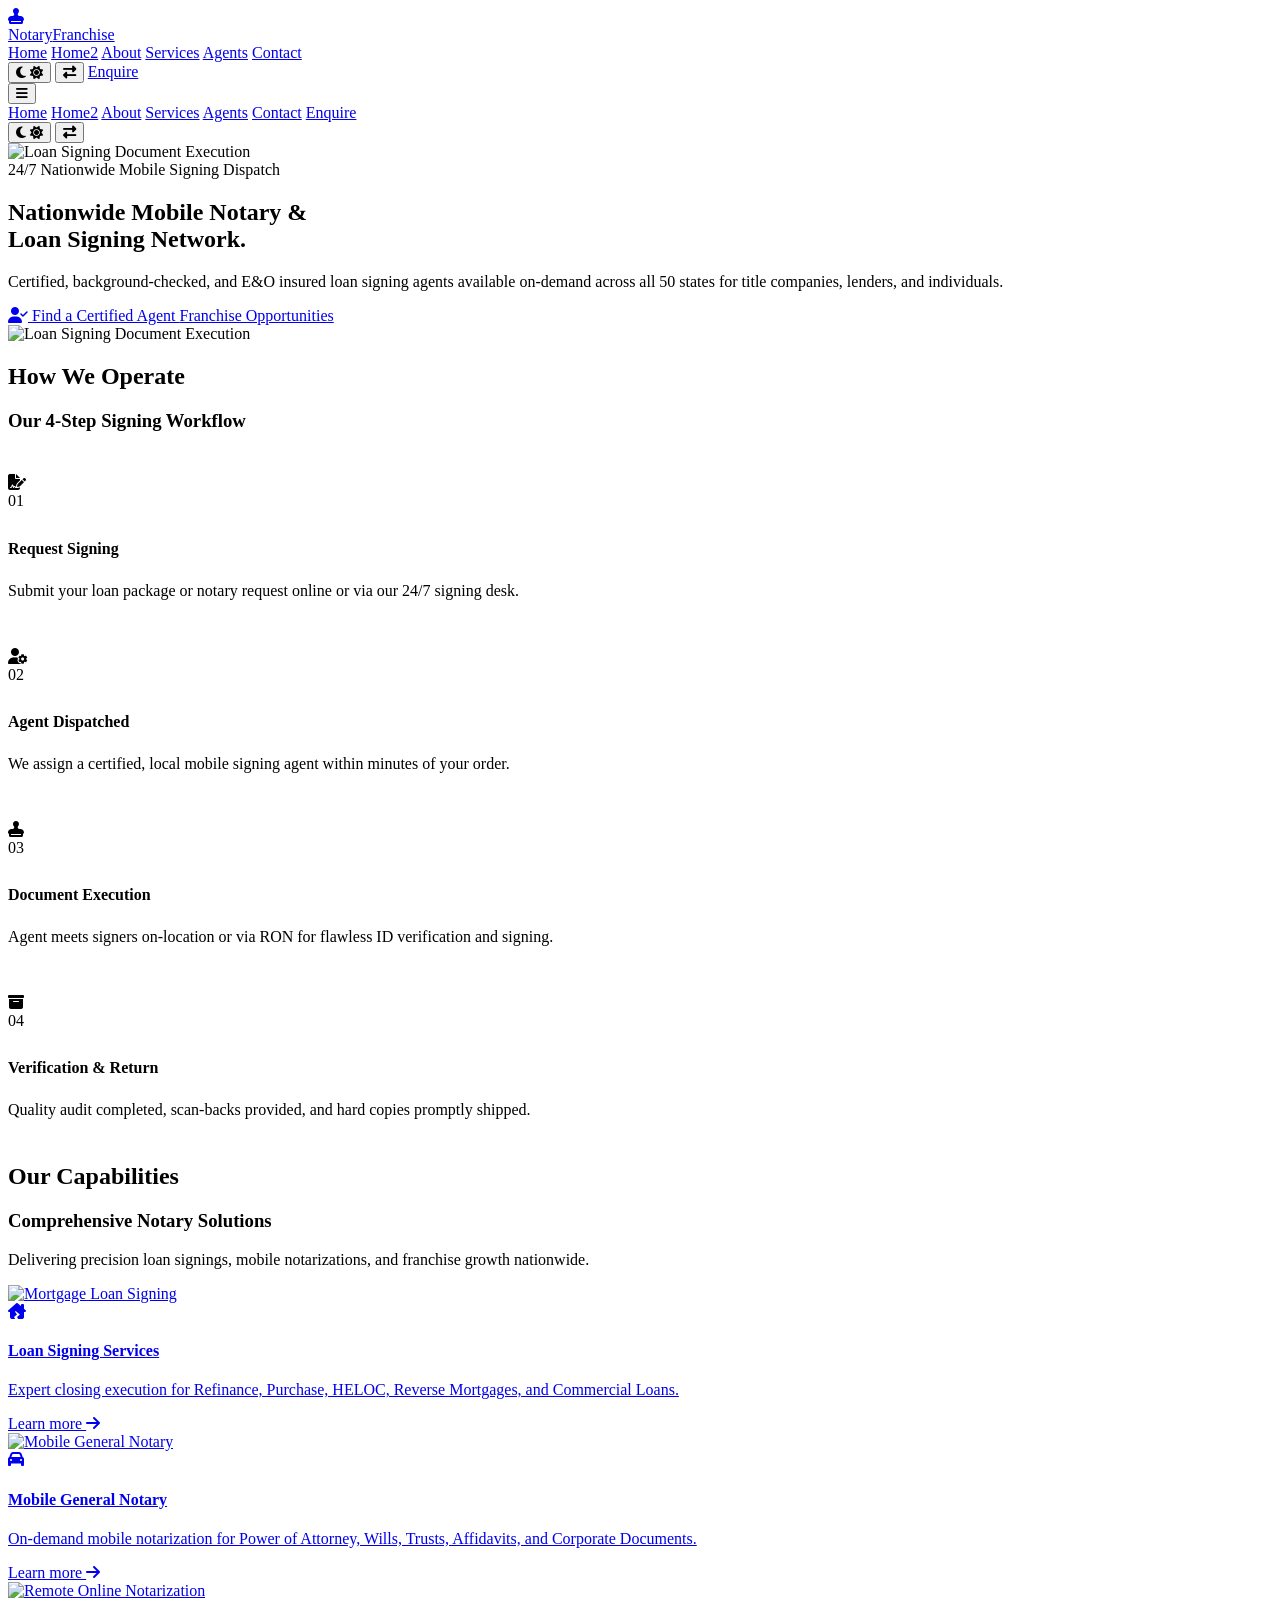
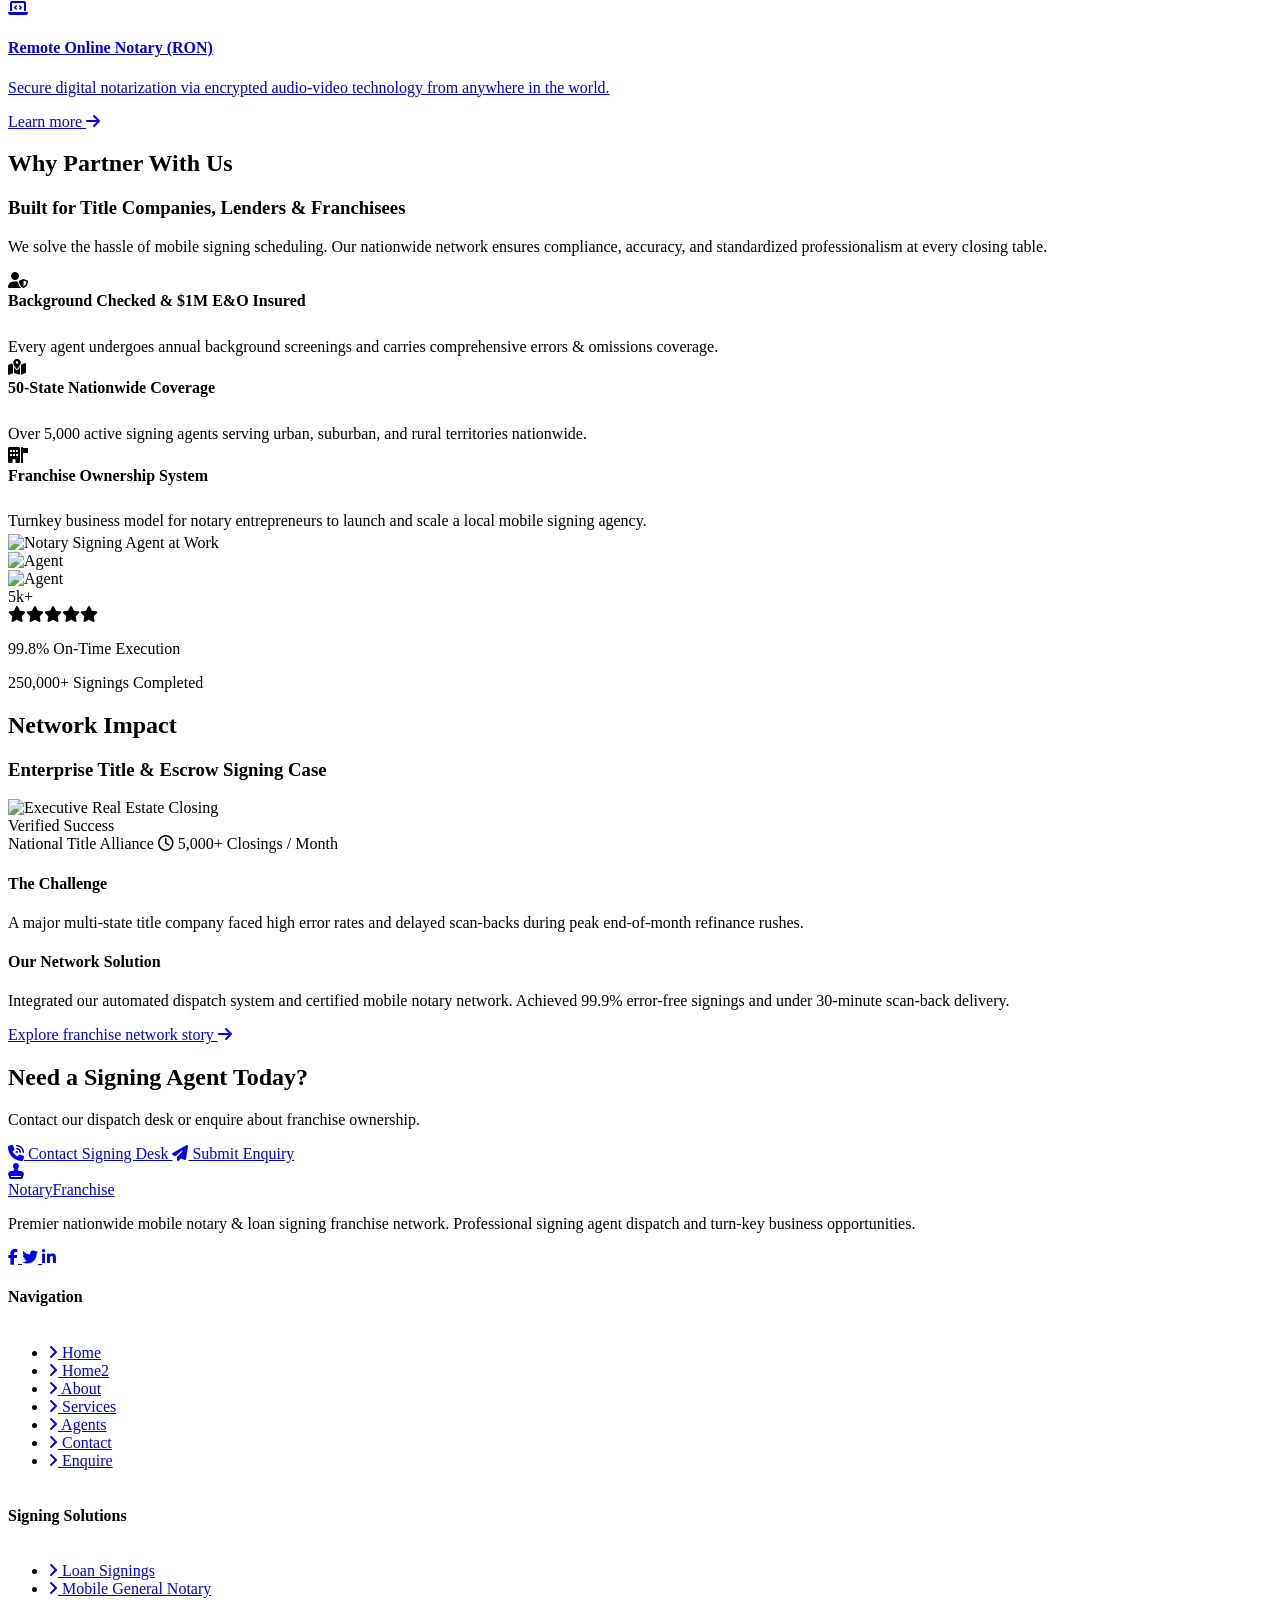
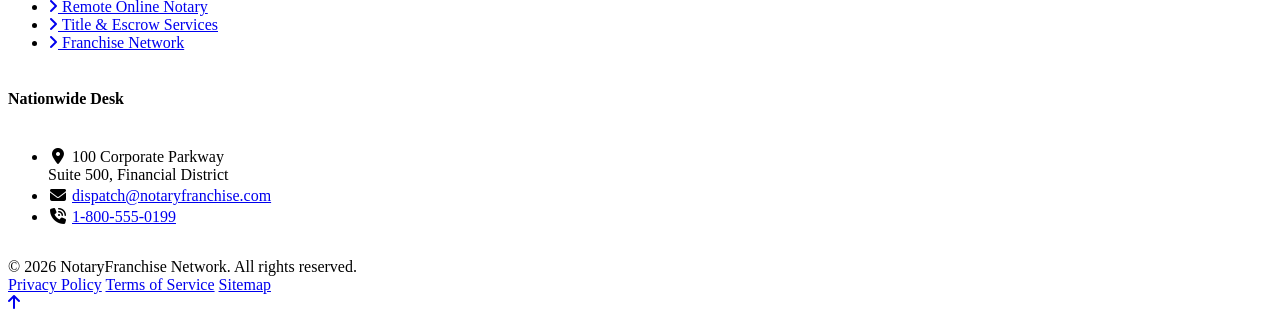
==== index.html @ 51c3470e "Initial commit: Mobile Notary & Loan Signing Franchise Network website" ====
<!DOCTYPE html>
<html lang="en">

<head>
    <meta charset="UTF-8">
    <meta name="viewport" content="width=device-width, initial-scale=1.0">
    <title>NotaryFranchise | Mobile Notary & Loan Signing Franchise Network</title>
    <meta name="description"
        content="Nationwide Mobile Notary and Loan Signing Franchise Network. 24/7 certified signing agent dispatch, loan closing coordination, and franchise opportunities.">

    <!-- Favicon -->
    <link rel="icon" type="image/svg+xml" href="assets/images/favicon.svg">

    <!-- Tailwind CSS -->
    <script src="https://cdn.tailwindcss.com"></script>
    <script>
        tailwind.config = {
            darkMode: 'class',
            theme: {
                extend: {
                    colors: {
                        primary: {
                            50: '#eff6ff',
                            100: '#dbeafe',
                            500: '#3b82f6',
                            600: '#1d4ed8',
                            700: '#1e3a8a',
                            800: '#1e40af',
                            900: '#0f172a',
                        },
                        secondary: {
                            900: '#0f172a',
                            800: '#1e293b',
                            700: '#334155',
                        }
                    },
                    fontFamily: {
                        sans: ['Inter', 'sans-serif'],
                        heading: ['Outfit', 'sans-serif'],
                    }
                }
            }
        }
    </script>

    <!-- Google Fonts -->
    <link rel="preconnect" href="https://fonts.googleapis.com">
    <link rel="preconnect" href="https://fonts.gstatic.com" crossorigin>
    <link
        href="https://fonts.googleapis.com/css2?family=Inter:wght@300;400;500;600&family=Outfit:wght@400;500;600;700;800&display=swap"
        rel="stylesheet">

    <!-- AOS Animation -->
    <link href="https://unpkg.com/aos@2.3.1/dist/aos.css" rel="stylesheet">

    <!-- FontAwesome -->
    <link rel="stylesheet" href="https://cdnjs.cloudflare.com/ajax/libs/font-awesome/6.4.0/css/all.min.css">

    <!-- Custom CSS -->
    <link rel="stylesheet" href="assets/css/style.css">
    <link rel="stylesheet" href="assets/css/dark-mode.css">
</head>

<body class="font-sans text-gray-800 bg-white dark:bg-secondary-900 dark:text-gray-200 transition-colors duration-300">

    <!-- Header -->
    <header
        class="fixed top-0 left-0 w-full z-50 transition-all duration-300 bg-white/90 dark:bg-secondary-900/90 backdrop-blur-md shadow-sm border-b border-gray-100 dark:border-gray-800"
        id="mainHeader">
        <div class="max-w-7xl mx-auto px-4 sm:px-6 lg:px-8">
            <div class="flex justify-between items-center h-20">
                <!-- Logo -->
                <a href="index.html" class="flex items-center gap-3 group">
                    <div
                        class="w-10 h-10 rounded-lg bg-primary-600 flex items-center justify-center text-white font-bold text-xl transition-transform group-hover:scale-105">
                        <i class="fa-solid fa-stamp"></i>
                    </div>
                    <span
                        class="font-heading font-bold text-2xl tracking-tight text-secondary-900 dark:text-white">Notary<span
                            class="text-primary-600">Franchise</span></span>
                </a>

                <!-- Desktop Nav (1024px & 1440px) -->
                <nav class="hidden lg:flex items-center gap-1.5 xl:gap-6 2xl:gap-8">
                    <a href="index.html"
                        class="bg-primary-50 dark:bg-primary-900/20 text-primary-600 px-2.5 py-2 xl:px-4 rounded-lg font-medium text-sm xl:text-base transition-colors">Home</a>
                    <a href="pages/home-2.html"
                        class="px-2.5 py-2 xl:px-4 text-gray-600 dark:text-gray-300 font-medium text-sm xl:text-base transition-colors hover:bg-gray-50 dark:hover:bg-gray-800 rounded-lg hover:text-primary-600 dark:hover:text-primary-400">Home2</a>
                    <a href="pages/about.html"
                        class="px-2.5 py-2 xl:px-4 text-gray-600 dark:text-gray-300 font-medium text-sm xl:text-base transition-colors hover:bg-gray-50 dark:hover:bg-gray-800 rounded-lg hover:text-primary-600 dark:hover:text-primary-400">About</a>
                    <a href="pages/services.html"
                        class="px-2.5 py-2 xl:px-4 text-gray-600 dark:text-gray-300 font-medium text-sm xl:text-base transition-colors hover:bg-gray-50 dark:hover:bg-gray-800 rounded-lg hover:text-primary-600 dark:hover:text-primary-400">Services</a>
                    <a href="pages/agents.html"
                        class="px-2.5 py-2 xl:px-4 text-gray-600 dark:text-gray-300 font-medium text-sm xl:text-base transition-colors hover:bg-gray-50 dark:hover:bg-gray-800 rounded-lg hover:text-primary-600 dark:hover:text-primary-400">Agents</a>
                    <a href="pages/contact.html"
                        class="px-2.5 py-2 xl:px-4 text-gray-600 dark:text-gray-300 font-medium text-sm xl:text-base transition-colors hover:bg-gray-50 dark:hover:bg-gray-800 rounded-lg hover:text-primary-600 dark:hover:text-primary-400">Contact</a>
                </nav>

                <!-- Right Actions (Desktop 1024px & 1440px) -->
                <div class="hidden lg:flex items-center gap-2 xl:gap-4">
                    <button id="themeToggle"
                        class="w-9 h-9 xl:w-10 xl:h-10 flex flex-shrink-0 items-center justify-center border-2 border-secondary-900 dark:border-white rounded-full text-gray-500 hover:bg-gray-100 dark:hover:bg-gray-800 transition-colors"
                        aria-label="Toggle Theme">
                        <i class="fa-solid fa-moon dark:hidden text-sm xl:text-base"></i>
                        <i class="fa-solid fa-sun hidden dark:block text-yellow-400 text-sm xl:text-base"></i>
                    </button>
                    <button id="rtlToggle"
                        class="w-9 h-9 xl:w-10 xl:h-10 flex flex-shrink-0 items-center justify-center border-2 border-secondary-900 dark:border-white rounded-full text-gray-500 hover:bg-gray-100 dark:hover:bg-gray-800 transition-colors"
                        aria-label="Toggle RTL/LTR" title="Switch to RTL">
                        <i class="fa-solid fa-right-left text-sm xl:text-base"></i>
                    </button>
                    <!-- Enquire button AFTER RTL button for 1024px and 1440px -->
                    <a href="pages/enquire.html"
                        class="bg-primary-600 hover:bg-primary-700 text-white px-4 py-2 xl:px-6 xl:py-2.5 rounded-full font-medium text-sm xl:text-base transition-all shadow-lg shadow-primary-600/30">Enquire</a>
                </div>

                <!-- Mobile Menu Button (<1024px) -->
                <button id="mobileMenuBtn" class="lg:hidden p-2 text-gray-600 dark:text-gray-300">
                    <i class="fa-solid fa-bars text-2xl"></i>
                </button>
            </div>
        </div>

        <!-- Mobile Nav Menu (<1024px: 368px, 768px) -->
        <div id="mobileMenu"
            class="hidden lg:hidden bg-white dark:bg-secondary-900 border-t border-gray-100 dark:border-gray-800 absolute w-full">
            <div class="px-4 pt-2 pb-6 space-y-1 shadow-xl">
                <a href="index.html"
                    class="block px-3 py-3 text-primary-600 font-medium bg-primary-50 dark:bg-primary-900/20 rounded-lg">Home</a>
                <a href="pages/home-2.html"
                    class="block px-3 py-3 text-gray-600 dark:text-gray-300 font-medium rounded-lg hover:bg-gray-50 dark:hover:bg-gray-800">Home2</a>
                <a href="pages/about.html"
                    class="block px-3 py-3 text-gray-600 dark:text-gray-300 font-medium rounded-lg hover:bg-gray-50 dark:hover:bg-gray-800">About</a>
                <a href="pages/services.html"
                    class="block px-3 py-3 text-gray-600 dark:text-gray-300 font-medium rounded-lg hover:bg-gray-50 dark:hover:bg-gray-800">Services</a>
                <a href="pages/agents.html"
                    class="block px-3 py-3 text-gray-600 dark:text-gray-300 font-medium rounded-lg hover:bg-gray-50 dark:hover:bg-gray-800">Agents</a>
                <a href="pages/contact.html"
                    class="block px-3 py-3 text-gray-600 dark:text-gray-300 font-medium rounded-lg hover:bg-gray-50 dark:hover:bg-gray-800">Contact</a>
                <!-- Enquire button inside mobile menu AFTER contact menu for 368px & 768px -->
                <a href="pages/enquire.html"
                    class="block px-3 py-3 text-white bg-primary-600 hover:bg-primary-700 font-medium rounded-lg transition-colors">Enquire</a>

                <!-- Mobile Utility Row: Theme + RTL -->
                <div class="border-t border-gray-100 dark:border-gray-800 mt-2 pt-3">
                    <div class="flex items-center gap-3 px-3 pb-2">
                        <button id="themeToggleMobile"
                            class="flex items-center justify-center gap-2 px-3 py-2.5 rounded-lg text-gray-600 dark:text-gray-300 font-medium hover:bg-gray-100 dark:hover:bg-gray-700 transition-colors flex-1"
                            aria-label="Toggle Theme">
                            <i class="fa-solid fa-moon dark:hidden"></i>
                            <i class="fa-solid fa-sun hidden dark:block text-yellow-400"></i>
                        </button>
                        <button id="rtlToggleMobile"
                            class="flex items-center justify-center gap-2 px-3 py-2.5 rounded-lg text-gray-600 dark:text-gray-300 font-medium hover:bg-gray-100 dark:hover:bg-gray-700 transition-colors flex-1"
                            aria-label="Toggle RTL/LTR">
                            <i class="fa-solid fa-right-left"></i>
                        </button>
                    </div>
                </div>
            </div>
        </div>
    </header>

    <main>
        <!-- Section 1: Hero Section -->
        <section class="relative pt-32 pb-20 lg:pt-48 lg:pb-32 overflow-hidden flex items-center min-h-[90vh]">
            <div class="absolute inset-0 z-0">
                <img src="https://images.unsplash.com/photo-1450133064473-71024230f91b?auto=format&fit=crop&q=80&w=2000"
                    alt="Loan Signing Document Execution" class="w-full h-full object-cover">
                <div
                    class="absolute inset-0 bg-gradient-to-r from-secondary-900/95 via-secondary-900/85 to-secondary-900/40">
                </div>
            </div>

            <div
                class="max-w-7xl mx-auto px-4 sm:px-6 lg:px-8 relative z-10 w-full flex flex-col items-center text-center">
                <div class="max-w-3xl flex flex-col items-center" data-aos="fade-up" data-aos-duration="1000">
                    <div
                        class="inline-flex items-center gap-2 px-4 py-2 rounded-full bg-white/90 dark:bg-primary-900/80 text-primary-800 dark:text-primary-300 border border-primary-300 dark:border-primary-700 mb-6 backdrop-blur-md mx-auto shadow-md font-bold text-xs uppercase tracking-wide">
                        <span class="relative flex h-3 w-3">
                            <span
                                class="animate-ping absolute inline-flex h-full w-full rounded-full bg-primary-400 opacity-75"></span>
                            <span class="relative inline-flex rounded-full h-3 w-3 bg-primary-500"></span>
                        </span>
                        <span class="font-bold text-xs tracking-wide uppercase text-primary-800 dark:text-primary-300">24/7 Nationwide Mobile Signing Dispatch</span>
                    </div>

                    <h1 class="text-5xl lg:text-7xl font-heading font-bold text-white mb-6 leading-tight">
                        Nationwide Mobile Notary & <br><span class="text-primary-500">Loan Signing Network.</span>
                    </h1>

                    <p class="text-xl text-gray-300 mb-10 max-w-xl mx-auto">
                        Certified, background-checked, and E&O insured loan signing agents available on-demand across
                        all 50 states for title companies, lenders, and individuals.
                    </p>

                    <div class="flex flex-col sm:flex-row gap-4 justify-center w-full">
                        <a href="pages/agents.html"
                            class="w-full sm:w-64 h-14 bg-primary-600 hover:bg-primary-700 text-white rounded-xl font-bold text-base transition-all shadow-lg shadow-primary-600/30 flex items-center justify-center gap-3">
                            <i class="fa-solid fa-user-check"></i> Find a Certified Agent
                        </a>
                        <a href="pages/enquire.html"
                            class="w-full sm:w-64 h-14 bg-white/10 hover:bg-white/20 text-white backdrop-blur-md border border-white/20 rounded-xl font-semibold text-base transition-all flex items-center justify-center">
                            Franchise Opportunities
                        </a>
                    </div>

                    <!-- Separate Image Element for 368px / Mobile (kept after buttons) -->
                    <div class="mt-8 w-full block md:hidden rounded-2xl overflow-hidden shadow-2xl border border-primary-500/30">
                        <img src="https://images.unsplash.com/photo-1450133064473-71024230f91b?auto=format&fit=crop&q=80&w=800" alt="Loan Signing Document Execution" class="w-full h-52 object-cover">
                    </div>
                </div>
            </div>
        </section>

        <!-- Section 2: Rapid Dispatch & Signing Process -->
        <section class="py-24 bg-gray-50 dark:bg-secondary-800">
            <div class="max-w-7xl mx-auto px-4 sm:px-6 lg:px-8">
                <div class="text-center max-w-3xl mx-auto mb-16" data-aos="fade-up">
                    <h2 class="text-primary-600 font-semibold tracking-wide uppercase mb-2">How We Operate</h2>
                    <h3 class="text-3xl md:text-4xl font-heading font-bold text-secondary-900 dark:text-white">Our
                        4-Step Signing Workflow</h3>
                </div>

                <div class="grid grid-cols-1 md:grid-cols-2 lg:grid-cols-4 gap-8 relative">
                    <!-- Step 1 -->
                    <div class="relative z-10 bg-white dark:bg-secondary-900 rounded-2xl p-6 shadow-xl border border-gray-100 dark:border-gray-800 text-center group hover:-translate-y-2 transition-transform duration-300"
                        data-aos="fade-up" data-aos-delay="100">
                        <div
                            class="w-16 h-16 mx-auto bg-primary-50 dark:bg-primary-900/30 text-primary-600 rounded-2xl flex items-center justify-center text-2xl mb-4 group-hover:bg-primary-600 group-hover:text-white transition-colors">
                            <i class="fa-solid fa-file-signature"></i>
                        </div>
                        <div class="text-4xl font-heading font-bold text-gray-400 dark:text-gray-500 mb-2">01</div>
                        <h4 class="text-xl font-bold text-secondary-900 dark:text-white mb-2">Request Signing</h4>
                        <p class="text-gray-600 dark:text-gray-400 text-sm">Submit your loan package or notary request
                            online or via our 24/7 signing desk.</p>
                    </div>

                    <!-- Step 2 -->
                    <div class="relative z-10 bg-white dark:bg-secondary-900 rounded-2xl p-6 shadow-xl border border-gray-100 dark:border-gray-800 text-center group hover:-translate-y-2 transition-transform duration-300"
                        data-aos="fade-up" data-aos-delay="200">
                        <div
                            class="w-16 h-16 mx-auto bg-primary-50 dark:bg-primary-900/30 text-primary-600 rounded-2xl flex items-center justify-center text-2xl mb-4 group-hover:bg-primary-600 group-hover:text-white transition-colors">
                            <i class="fa-solid fa-user-gear"></i>
                        </div>
                        <div class="text-4xl font-heading font-bold text-gray-400 dark:text-gray-500 mb-2">02</div>
                        <h4 class="text-xl font-bold text-secondary-900 dark:text-white mb-2">Agent Dispatched</h4>
                        <p class="text-gray-600 dark:text-gray-400 text-sm">We assign a certified, local mobile signing
                            agent within minutes of your order.</p>
                    </div>

                    <!-- Step 3 -->
                    <div class="relative z-10 bg-white dark:bg-secondary-900 rounded-2xl p-6 shadow-xl border border-gray-100 dark:border-gray-800 text-center group hover:-translate-y-2 transition-transform duration-300"
                        data-aos="fade-up" data-aos-delay="300">
                        <div
                            class="w-16 h-16 mx-auto bg-primary-50 dark:bg-primary-900/30 text-primary-600 rounded-2xl flex items-center justify-center text-2xl mb-4 group-hover:bg-primary-600 group-hover:text-white transition-colors">
                            <i class="fa-solid fa-stamp"></i>
                        </div>
                        <div class="text-4xl font-heading font-bold text-gray-400 dark:text-gray-500 mb-2">03</div>
                        <h4 class="text-xl font-bold text-secondary-900 dark:text-white mb-2">Document Execution</h4>
                        <p class="text-gray-600 dark:text-gray-400 text-sm">Agent meets signers on-location or via RON
                            for flawless ID verification and signing.</p>
                    </div>

                    <!-- Step 4 -->
                    <div class="relative z-10 bg-white dark:bg-secondary-900 rounded-2xl p-6 shadow-xl border border-gray-100 dark:border-gray-800 text-center group hover:-translate-y-2 transition-transform duration-300"
                        data-aos="fade-up" data-aos-delay="400">
                        <div
                            class="w-16 h-16 mx-auto bg-primary-50 dark:bg-primary-900/30 text-primary-600 rounded-2xl flex items-center justify-center text-2xl mb-4 group-hover:bg-primary-600 group-hover:text-white transition-colors">
                            <i class="fa-solid fa-box-archive"></i>
                        </div>
                        <div class="text-4xl font-heading font-bold text-gray-400 dark:text-gray-500 mb-2">04</div>
                        <h4 class="text-xl font-bold text-secondary-900 dark:text-white mb-2">Verification & Return</h4>
                        <p class="text-gray-600 dark:text-gray-400 text-sm">Quality audit completed, scan-backs
                            provided, and hard copies promptly shipped.</p>
                    </div>
                </div>
            </div>
        </section>

        <!-- Section 3: Core Services Grid -->
        <section class="py-24 bg-white dark:bg-secondary-900">
            <div class="max-w-7xl mx-auto px-4 sm:px-6 lg:px-8">
                <div class="text-center max-w-3xl mx-auto mb-16" data-aos="fade-up">
                    <h2 class="text-primary-600 font-semibold tracking-wide uppercase mb-2">Our Capabilities</h2>
                    <h3 class="text-3xl md:text-5xl font-heading font-bold text-secondary-900 dark:text-white mb-6">
                        Comprehensive Notary Solutions</h3>
                    <p class="text-gray-600 dark:text-gray-400 text-lg">Delivering precision loan signings, mobile
                        notarizations, and franchise growth nationwide.</p>
                </div>

                <div class="grid grid-cols-1 md:grid-cols-2 lg:grid-cols-3 gap-8">
                    <!-- Service 1 -->
                    <a href="pages/services.html"
                        class="group block bg-gray-50 dark:bg-secondary-800 rounded-2xl overflow-hidden shadow-sm hover:shadow-xl transition-all duration-300 border border-gray-100 dark:border-gray-800"
                        data-aos="fade-up" data-aos-delay="100">
                        <div class="h-48 overflow-hidden relative">
                            <img src="https://images.unsplash.com/photo-1560518883-ce09059eeffa?auto=format&fit=crop&q=80&w=1000"
                                alt="Mortgage Loan Signing"
                                class="w-full h-full object-cover group-hover:scale-110 transition-transform duration-700">
                            <div
                                class="absolute inset-0 bg-secondary-900/40 group-hover:bg-secondary-900/20 transition-colors">
                            </div>
                            <div
                                class="absolute bottom-4 left-4 w-12 h-12 bg-white dark:bg-secondary-900 rounded-xl flex items-center justify-center text-primary-600 shadow-lg">
                                <i class="fa-solid fa-house-chimney-crack text-xl"></i>
                            </div>
                        </div>
                        <div class="p-6">
                            <h4
                                class="text-xl font-bold font-heading text-secondary-900 dark:text-white mb-2 group-hover:text-primary-600 transition-colors">
                                Loan Signing Services</h4>
                            <p class="text-gray-600 dark:text-gray-400 text-sm mb-4 line-clamp-2">Expert closing
                                execution for Refinance, Purchase, HELOC, Reverse Mortgages, and Commercial Loans.</p>
                            <span
                                class="text-primary-600 font-medium text-sm flex items-center gap-1 group-hover:gap-2 transition-all">Learn
                                more <i class="fa-solid fa-arrow-right"></i></span>
                        </div>
                    </a>

                    <!-- Service 2 -->
                    <a href="pages/services.html"
                        class="group block bg-gray-50 dark:bg-secondary-800 rounded-2xl overflow-hidden shadow-sm hover:shadow-xl transition-all duration-300 border border-gray-100 dark:border-gray-800"
                        data-aos="fade-up" data-aos-delay="200">
                        <div class="h-48 overflow-hidden relative">
                            <img src="https://images.unsplash.com/photo-1554224155-8d04cb21cd6c?auto=format&fit=crop&q=80&w=1000"
                                alt="Mobile General Notary"
                                class="w-full h-full object-cover group-hover:scale-110 transition-transform duration-700">
                            <div
                                class="absolute inset-0 bg-secondary-900/40 group-hover:bg-secondary-900/20 transition-colors">
                            </div>
                            <div
                                class="absolute bottom-4 left-4 w-12 h-12 bg-white dark:bg-secondary-900 rounded-xl flex items-center justify-center text-primary-600 shadow-lg">
                                <i class="fa-solid fa-car text-xl"></i>
                            </div>
                        </div>
                        <div class="p-6">
                            <h4
                                class="text-xl font-bold font-heading text-secondary-900 dark:text-white mb-2 group-hover:text-primary-600 transition-colors">
                                Mobile General Notary</h4>
                            <p class="text-gray-600 dark:text-gray-400 text-sm mb-4 line-clamp-2">On-demand mobile
                                notarization for Power of Attorney, Wills, Trusts, Affidavits, and Corporate Documents.
                            </p>
                            <span
                                class="text-primary-600 font-medium text-sm flex items-center gap-1 group-hover:gap-2 transition-all">Learn
                                more <i class="fa-solid fa-arrow-right"></i></span>
                        </div>
                    </a>

                    <!-- Service 3 -->
                    <a href="pages/services.html"
                        class="group block bg-gray-50 dark:bg-secondary-800 rounded-2xl overflow-hidden shadow-sm hover:shadow-xl transition-all duration-300 border border-gray-100 dark:border-gray-800"
                        data-aos="fade-up" data-aos-delay="300">
                        <div class="h-48 overflow-hidden relative">
                            <img src="https://images.unsplash.com/photo-1454165804606-c3d57bc86b40?auto=format&fit=crop&q=80&w=1000"
                                alt="Remote Online Notarization"
                                class="w-full h-full object-cover group-hover:scale-110 transition-transform duration-700">
                            <div
                                class="absolute inset-0 bg-secondary-900/40 group-hover:bg-secondary-900/20 transition-colors">
                            </div>
                            <div
                                class="absolute bottom-4 left-4 w-12 h-12 bg-white dark:bg-secondary-900 rounded-xl flex items-center justify-center text-primary-600 shadow-lg">
                                <i class="fa-solid fa-laptop-code text-xl"></i>
                            </div>
                        </div>
                        <div class="p-6">
                            <h4
                                class="text-xl font-bold font-heading text-secondary-900 dark:text-white mb-2 group-hover:text-primary-600 transition-colors">
                                Remote Online Notary (RON)</h4>
                            <p class="text-gray-600 dark:text-gray-400 text-sm mb-4 line-clamp-2">Secure digital
                                notarization via encrypted audio-video technology from anywhere in the world.</p>
                            <span
                                class="text-primary-600 font-medium text-sm flex items-center gap-1 group-hover:gap-2 transition-all">Learn
                                more <i class="fa-solid fa-arrow-right"></i></span>
                        </div>
                    </a>
                </div>
            </div>
        </section>

        <!-- Section 4: Why Choose Us -->
        <section class="py-24 bg-gray-50 dark:bg-secondary-800 overflow-hidden">
            <div class="max-w-7xl mx-auto px-4 sm:px-6 lg:px-8">
                <div class="flex flex-col lg:flex-row items-center gap-16">
                    <div class="lg:w-1/2" data-aos="fade-right">
                        <h2 class="text-primary-600 font-semibold tracking-wide uppercase mb-2">Why Partner With Us</h2>
                        <h3 class="text-3xl md:text-5xl font-heading font-bold text-secondary-900 dark:text-white mb-6">
                            Built for Title Companies, Lenders & Franchisees</h3>
                        <p class="text-gray-600 dark:text-gray-400 text-lg mb-8">
                            We solve the hassle of mobile signing scheduling. Our nationwide network ensures compliance,
                            accuracy, and standardized professionalism at every closing table.
                        </p>

                        <div class="space-y-6">
                            <div class="flex gap-4">
                                <div
                                    class="w-12 h-12 rounded-xl bg-white dark:bg-secondary-900 text-primary-600 flex items-center justify-center shrink-0 shadow-sm border border-gray-100 dark:border-gray-700">
                                    <i class="fa-solid fa-user-shield text-xl"></i>
                                </div>
                                <div>
                                    <h4 class="font-bold text-secondary-900 dark:text-white mb-1">Background Checked &
                                        $1M E&O Insured</h4>
                                    <p class="text-gray-600 dark:text-gray-400 text-sm">Every agent undergoes annual
                                        background screenings and carries comprehensive errors & omissions coverage.</p>
                                </div>
                            </div>
                            <div class="flex gap-4">
                                <div
                                    class="w-12 h-12 rounded-xl bg-white dark:bg-secondary-900 text-primary-600 flex items-center justify-center shrink-0 shadow-sm border border-gray-100 dark:border-gray-700">
                                    <i class="fa-solid fa-map-location-dot text-xl"></i>
                                </div>
                                <div>
                                    <h4 class="font-bold text-secondary-900 dark:text-white mb-1">50-State Nationwide
                                        Coverage</h4>
                                    <p class="text-gray-600 dark:text-gray-400 text-sm">Over 5,000 active signing agents
                                        serving urban, suburban, and rural territories nationwide.</p>
                                </div>
                            </div>
                            <div class="flex gap-4">
                                <div
                                    class="w-12 h-12 rounded-xl bg-white dark:bg-secondary-900 text-primary-600 flex items-center justify-center shrink-0 shadow-sm border border-gray-100 dark:border-gray-700">
                                    <i class="fa-solid fa-building-flag text-xl"></i>
                                </div>
                                <div>
                                    <h4 class="font-bold text-secondary-900 dark:text-white mb-1">Franchise Ownership
                                        System</h4>
                                    <p class="text-gray-600 dark:text-gray-400 text-sm">Turnkey business model for
                                        notary entrepreneurs to launch and scale a local mobile signing agency.</p>
                                </div>
                            </div>
                        </div>
                    </div>

                    <div class="lg:w-1/2 w-full" data-aos="fade-left">
                        <div class="relative rounded-3xl overflow-hidden shadow-2xl">
                            <img src="https://images.unsplash.com/photo-1521791136064-7986c2920216?auto=format&fit=crop&q=80&w=1000"
                                alt="Notary Signing Agent at Work" class="w-full h-[600px] object-cover">

                            <!-- Trust Badge -->
                            <div
                                class="absolute bottom-8 left-8 bg-white/90 dark:bg-secondary-900/90 backdrop-blur-md p-6 rounded-2xl shadow-xl max-w-xs border border-white/20 dark:border-gray-700">
                                <div class="flex items-center gap-4 mb-3">
                                    <div class="flex -space-x-2">
                                        <div
                                            class="w-10 h-10 rounded-full bg-gray-300 border-2 border-white dark:border-secondary-900 overflow-hidden">
                                            <img src="https://images.unsplash.com/photo-1534528741775-53994a69daeb?auto=format&fit=crop&q=80&w=100"
                                                alt="Agent"></div>
                                        <div
                                            class="w-10 h-10 rounded-full bg-gray-300 border-2 border-white dark:border-secondary-900 overflow-hidden">
                                            <img src="https://images.unsplash.com/photo-1506794778202-cad84cf45f1d?auto=format&fit=crop&q=80&w=100"
                                                alt="Agent"></div>
                                        <div
                                            class="w-10 h-10 rounded-full bg-primary-100 border-2 border-white dark:border-secondary-900 flex items-center justify-center text-xs font-bold text-primary-600">
                                            5k+</div>
                                    </div>
                                    <div class="flex text-yellow-400 text-sm">
                                        <i class="fa-solid fa-star"></i><i class="fa-solid fa-star"></i><i
                                            class="fa-solid fa-star"></i><i class="fa-solid fa-star"></i><i
                                            class="fa-solid fa-star"></i>
                                    </div>
                                </div>
                                <p class="text-sm font-bold text-secondary-900 dark:text-white">99.8% On-Time Execution
                                </p>
                                <p class="text-xs text-gray-500">250,000+ Signings Completed</p>
                            </div>
                        </div>
                    </div>
                </div>
            </div>
        </section>

        <!-- Section 5: Enterprise Case Highlight (Light Mode Light BG, Dark Mode Dark BG) -->
        <section class="py-24 bg-gray-50 dark:bg-secondary-900 text-secondary-900 dark:text-white relative overflow-hidden transition-colors border-t border-b border-gray-200 dark:border-gray-800">
            <div class="max-w-7xl mx-auto px-4 sm:px-6 lg:px-8 relative z-10">
                <div class="text-center max-w-3xl mx-auto mb-16" data-aos="fade-up">
                    <h2 class="text-primary-600 dark:text-primary-400 font-semibold tracking-wide uppercase mb-2">Network Impact</h2>
                    <h3 class="text-3xl md:text-5xl font-heading font-bold text-secondary-900 dark:text-white mb-6">Enterprise Title &amp; Escrow Signing Case
                    </h3>
                </div>

                <div
                    class="bg-white dark:bg-secondary-800 rounded-3xl overflow-hidden border border-gray-200 dark:border-gray-700 shadow-2xl flex flex-col md:flex-row">
                    <!-- Image Grid Side (Increased height in 1440px: xl:h-[460px] 2xl:h-[480px]) -->
                    <div class="md:w-1/2 relative h-64 md:h-auto xl:h-[460px] 2xl:h-[480px] overflow-hidden" data-aos="fade-right">
                        <img src="https://images.unsplash.com/photo-1573496359142-b8d87734a5a2?auto=format&fit=crop&q=80&w=1000"
                            alt="Executive Real Estate Closing" class="w-full h-full object-cover">
                        <div
                            class="absolute top-4 left-4 bg-primary-600 text-white px-3 py-1 rounded text-xs font-bold uppercase tracking-wider shadow">
                            Verified Success</div>
                    </div>

                    <!-- Content Side -->
                    <div class="md:w-1/2 p-8 md:p-12 flex flex-col justify-center" data-aos="fade-left">
                        <div class="flex items-center gap-3 mb-6">
                            <span
                                class="bg-primary-50 dark:bg-gray-700 text-primary-700 dark:text-gray-300 text-xs font-bold px-3 py-1 rounded-full uppercase">National
                                Title Alliance</span>
                            <span class="text-gray-500 dark:text-gray-400 text-sm"><i class="fa-regular fa-clock"></i> 5,000+ Closings /
                                Month</span>
                        </div>

                        <h4 class="text-2xl font-bold font-heading text-secondary-900 dark:text-white mb-4">The Challenge</h4>
                        <p class="text-gray-600 dark:text-gray-400 mb-6">A major multi-state title company faced high error rates and
                            delayed scan-backs during peak end-of-month refinance rushes.</p>

                        <h4 class="text-2xl font-bold font-heading text-secondary-900 dark:text-white mb-4">Our Network Solution</h4>
                        <p class="text-gray-600 dark:text-gray-400 mb-8">Integrated our automated dispatch system and certified mobile
                            notary network. Achieved 99.9% error-free signings and under 30-minute scan-back delivery.
                        </p>

                        <a href="pages/about.html"
                            class="inline-flex items-center gap-2 text-primary-600 dark:text-primary-400 font-bold hover:text-primary-700 dark:hover:text-primary-300 transition-colors">
                            Explore franchise network story <i class="fa-solid fa-arrow-right"></i>
                        </a>
                    </div>
                </div>
            </div>
        </section>

        <!-- Section 6: CTA Banner (Light Mode Light BG, Text 1st full width, buttons next row in 768px & 1024px) -->
        <section class="py-16 bg-primary-50 dark:bg-secondary-800 border-b border-gray-200 dark:border-gray-800 relative overflow-hidden transition-colors">
            <div class="max-w-7xl mx-auto px-4 sm:px-6 lg:px-8 relative z-10 flex flex-col items-center text-center gap-6"
                data-aos="zoom-in">
                <div class="max-w-3xl">
                    <h2 class="text-3xl md:text-5xl font-heading font-bold text-secondary-900 dark:text-white mb-3">Need a Signing Agent Today?</h2>
                    <p class="text-gray-600 dark:text-gray-300 text-lg md:text-xl">Contact our dispatch desk or enquire about franchise
                        ownership.</p>
                </div>
                <div class="w-full flex flex-col sm:flex-row justify-center items-center gap-4 mt-2">
                    <a href="pages/contact.html"
                        class="w-full sm:w-64 h-14 bg-primary-600 hover:bg-primary-700 text-white rounded-xl font-bold text-base transition-all shadow-lg flex items-center justify-center gap-2">
                        <i class="fa-solid fa-phone-volume"></i> Contact Signing Desk
                    </a>
                    <a href="pages/enquire.html"
                        class="w-full sm:w-64 h-14 bg-white dark:bg-secondary-900 text-secondary-900 dark:text-white hover:bg-gray-100 dark:hover:bg-secondary-700 rounded-xl font-bold text-base transition-all border border-gray-300 dark:border-gray-700 flex items-center justify-center gap-2">
                        <i class="fa-solid fa-paper-plane"></i> Submit Enquiry
                    </a>
                </div>
            </div>
        </section>
    </main>

    <!-- Premium Footer -->
    <footer
        class="bg-gray-50 dark:bg-secondary-900 text-gray-800 dark:text-white pt-20 pb-10 border-t border-gray-200 dark:border-gray-800 relative overflow-hidden">
        <div class="max-w-7xl mx-auto px-4 sm:px-6 lg:px-8 relative z-10">
            <div class="grid grid-cols-1 md:grid-cols-2 lg:grid-cols-4 gap-12 mb-16">
                <!-- Brand Info -->
                <div class="space-y-6">
                    <a href="index.html" class="flex items-center gap-3">
                        <div
                            class="w-10 h-10 rounded-lg bg-primary-600 flex items-center justify-center text-white font-bold text-xl">
                            <i class="fa-solid fa-stamp"></i>
                        </div>
                        <span
                            class="font-heading font-bold text-2xl tracking-tight text-secondary-900 dark:text-white">Notary<span
                                class="text-primary-600">Franchise</span></span>
                    </a>
                    <p class="text-gray-600 dark:text-gray-400 text-sm leading-relaxed">
                        Premier nationwide mobile notary & loan signing franchise network. Professional signing agent
                        dispatch and turn-key business opportunities.
                    </p>
                    <div class="flex items-center gap-4">
                        <a href="#"
                            class="w-10 h-10 rounded-full bg-gray-200 dark:bg-secondary-800 flex items-center justify-center text-gray-600 dark:text-gray-400 hover:bg-primary-600 hover:text-white transition-colors"
                            aria-label="Facebook">
                            <i class="fa-brands fa-facebook-f"></i>
                        </a>
                        <a href="#"
                            class="w-10 h-10 rounded-full bg-gray-200 dark:bg-secondary-800 flex items-center justify-center text-gray-600 dark:text-gray-400 hover:bg-primary-600 hover:text-white transition-colors"
                            aria-label="Twitter">
                            <i class="fa-brands fa-twitter"></i>
                        </a>
                        <a href="#"
                            class="w-10 h-10 rounded-full bg-gray-200 dark:bg-secondary-800 flex items-center justify-center text-gray-600 dark:text-gray-400 hover:bg-primary-600 hover:text-white transition-colors"
                            aria-label="LinkedIn">
                            <i class="fa-brands fa-linkedin-in"></i>
                        </a>
                    </div>
                </div>

                <!-- Navigation Links -->
                <div>
                    <h4 class="font-heading font-bold text-lg mb-6 text-secondary-900 dark:text-white">Navigation</h4>
                    <ul class="space-y-3">
                        <li><a href="index.html"
                                class="text-gray-600 dark:text-gray-400 hover:text-primary-600 dark:hover:text-primary-400 transition-colors text-sm flex items-center gap-2"><i
                                    class="fa-solid fa-angle-right text-xs"></i> Home</a></li>
                        <li><a href="pages/home-2.html"
                                class="text-gray-600 dark:text-gray-400 hover:text-primary-600 dark:hover:text-primary-400 transition-colors text-sm flex items-center gap-2"><i
                                    class="fa-solid fa-angle-right text-xs"></i> Home2</a></li>
                        <li><a href="pages/about.html"
                                class="text-gray-600 dark:text-gray-400 hover:text-primary-600 dark:hover:text-primary-400 transition-colors text-sm flex items-center gap-2"><i
                                    class="fa-solid fa-angle-right text-xs"></i> About</a></li>
                        <li><a href="pages/services.html"
                                class="text-gray-600 dark:text-gray-400 hover:text-primary-600 dark:hover:text-primary-400 transition-colors text-sm flex items-center gap-2"><i
                                    class="fa-solid fa-angle-right text-xs"></i> Services</a></li>
                        <li><a href="pages/agents.html"
                                class="text-gray-600 dark:text-gray-400 hover:text-primary-600 dark:hover:text-primary-400 transition-colors text-sm flex items-center gap-2"><i
                                    class="fa-solid fa-angle-right text-xs"></i> Agents</a></li>
                        <li><a href="pages/contact.html"
                                class="text-gray-600 dark:text-gray-400 hover:text-primary-600 dark:hover:text-primary-400 transition-colors text-sm flex items-center gap-2"><i
                                    class="fa-solid fa-angle-right text-xs"></i> Contact</a></li>
                        <li><a href="pages/enquire.html"
                                class="text-gray-600 dark:text-gray-400 hover:text-primary-600 dark:hover:text-primary-400 transition-colors text-sm flex items-center gap-2"><i
                                    class="fa-solid fa-angle-right text-xs"></i> Enquire</a></li>
                    </ul>
                </div>

                <!-- Services -->
                <div>
                    <h4 class="font-heading font-bold text-lg mb-6 text-secondary-900 dark:text-white">Signing Solutions
                    </h4>
                    <ul class="space-y-3">
                        <li><a href="pages/services.html"
                                class="text-gray-600 dark:text-gray-400 hover:text-primary-600 dark:hover:text-primary-400 transition-colors text-sm flex items-center gap-2"><i
                                    class="fa-solid fa-angle-right text-xs"></i> Loan Signings</a></li>
                        <li><a href="pages/services.html"
                                class="text-gray-600 dark:text-gray-400 hover:text-primary-600 dark:hover:text-primary-400 transition-colors text-sm flex items-center gap-2"><i
                                    class="fa-solid fa-angle-right text-xs"></i> Mobile General Notary</a></li>
                        <li><a href="pages/services.html"
                                class="text-gray-600 dark:text-gray-400 hover:text-primary-600 dark:hover:text-primary-400 transition-colors text-sm flex items-center gap-2"><i
                                    class="fa-solid fa-angle-right text-xs"></i> Remote Online Notary</a></li>
                        <li><a href="pages/services.html"
                                class="text-gray-600 dark:text-gray-400 hover:text-primary-600 dark:hover:text-primary-400 transition-colors text-sm flex items-center gap-2"><i
                                    class="fa-solid fa-angle-right text-xs"></i> Title & Escrow Services</a></li>
                        <li><a href="pages/enquire.html"
                                class="text-gray-600 dark:text-gray-400 hover:text-primary-600 dark:hover:text-primary-400 transition-colors text-sm flex items-center gap-2"><i
                                    class="fa-solid fa-angle-right text-xs"></i> Franchise Network</a></li>
                    </ul>
                </div>

                <!-- Contact -->
                <div>
                    <h4 class="font-heading font-bold text-lg mb-6 text-secondary-900 dark:text-white">Nationwide Desk
                    </h4>
                    <ul class="space-y-4">
                        <li class="flex items-start gap-3">
                            <i class="fa-solid fa-location-dot text-primary-500 mt-1"></i>
                            <span class="text-gray-600 dark:text-gray-400 text-sm">100 Corporate Parkway<br>Suite 500,
                                Financial District</span>
                        </li>
                        <li class="flex items-center gap-3">
                            <i class="fa-solid fa-envelope text-primary-500"></i>
                            <a href="mailto:dispatch@notaryfranchise.com"
                                class="text-gray-600 dark:text-gray-400 hover:text-primary-600 dark:hover:text-primary-400 transition-colors text-sm">dispatch@notaryfranchise.com</a>
                        </li>
                        <li class="flex items-center gap-3">
                            <i class="fa-solid fa-phone-volume text-primary-500"></i>
                            <a href="tel:18005550199"
                                class="text-xl font-bold font-heading text-secondary-900 dark:text-white hover:text-primary-600 dark:hover:text-primary-400 transition-colors">1-800-555-0199</a>
                        </li>
                    </ul>
                </div>
            </div>

            <!-- Bottom Bar -->
            <div
                class="border-t border-gray-200 dark:border-gray-800 pt-8 flex flex-col md:flex-row items-center justify-between gap-4">
                <p class="text-gray-500 text-sm">&copy; 2026 NotaryFranchise Network. All rights reserved.</p>
                <div class="flex items-center gap-6 text-sm">
                    <a href="#"
                        class="text-gray-500 hover:text-secondary-900 dark:hover:text-white transition-colors">Privacy
                        Policy</a>
                    <a href="#"
                        class="text-gray-500 hover:text-secondary-900 dark:hover:text-white transition-colors">Terms of
                        Service</a>
                    <a href="#"
                        class="text-gray-500 hover:text-secondary-900 dark:hover:text-white transition-colors">Sitemap</a>
                </div>
                <a href="#" onclick="window.scrollTo({top: 0, behavior: 'smooth'}); return false;"
                    class="text-gray-500 hover:text-secondary-900 dark:hover:text-white transition-colors text-sm flex items-center gap-2"
                    aria-label="Back to Top">
                    <i class="fa-solid fa-arrow-up"></i>
                </a>
            </div>
        </div>
    </footer>

    <!-- Scripts -->
    <script src="https://unpkg.com/aos@2.3.1/dist/aos.js"></script>
    <script src="assets/js/main.js"></script>
    <script>
        AOS.init({
            once: true,
            offset: 50,
        });
    </script>
</body>

</html>
---- assets/css/style.css ----
/* 
 * AquaRestore Base Styles
 */

@layer utilities {
    .text-balance {
        text-wrap: balance;
    }
}

/* Custom Scrollbar */
::-webkit-scrollbar {
    width: 8px;
}

::-webkit-scrollbar-track {
    background: #f1f5f9;
}

.dark ::-webkit-scrollbar-track {
    background: #0f172a;
}

::-webkit-scrollbar-thumb {
    background: #cbd5e1;
    border-radius: 4px;
}

.dark ::-webkit-scrollbar-thumb {
    background: #334155;
}

::-webkit-scrollbar-thumb:hover {
    background: #0ea5e9;
}

/* Smooth Scrolling */
html {
    scroll-behavior: smooth;
}

/* Hide scrollbar for horizontal scroll areas if needed */
.hide-scrollbar::-webkit-scrollbar {
    display: none;
}
.hide-scrollbar {
    -ms-overflow-style: none;
    scrollbar-width: none;
}

/* Additional Custom Utilities */
.glass-effect {
    @apply bg-white/70 dark:bg-secondary-900/70 backdrop-blur-md;
}

.glass-card {
    @apply bg-white/10 backdrop-blur-lg border border-white/20;
}

/* =====================================================
   ALIGNMENT FIXES (A-F)
   ===================================================== */

/* ---- A) Icon + Heading + Description horizontal alignment ---- */
/* Ensure icon boxes in feature rows don't shrink and text block aligns */
.flex.gap-4 > div:first-child,
.flex.gap-4 > .shrink-0 {
    flex-shrink: 0;
    align-self: flex-start;
}
.flex.gap-4 > div:last-child {
    min-width: 0;
    flex: 1;
}
/* Consistent heading and description start alignment inside feature rows */
.flex.gap-4 h4,
.flex.gap-4 h3 {
    margin-top: 0;
}
.flex.gap-4 p {
    margin-bottom: 0;
}

/* ---- B) Table / Grid alignment for mobile, tablet, 1024p ---- */
/* Align grid card content consistently */
.grid > * {
    display: flex;
    flex-direction: column;
}
/* Ensure cards with icon + title + desc stack consistently */
.grid [data-aos] h4,
.grid [data-aos] h3,
.grid [data-aos] p {
    text-align: inherit;
}
/* Prevent column overflow on smaller screens */
@media (max-width: 1024px) {
    .grid.grid-cols-1.md\:grid-cols-2.lg\:grid-cols-4 {
        grid-template-columns: repeat(2, 1fr);
    }
}
@media (max-width: 640px) {
    .grid.grid-cols-1.md\:grid-cols-2.lg\:grid-cols-4 {
        grid-template-columns: 1fr;
    }
}

/* ---- C) Mobile & Tablet – List/checklist item alignment ---- */
/* flex items-start/center list items: icon stays fixed, text wraps cleanly */
ul li.flex,
ul li[class*="flex"] {
    align-items: flex-start;
}
ul li.flex i,
ul li[class*="flex"] i {
    flex-shrink: 0;
    margin-top: 0.2em; /* optical vertical centering with first text line */
    width: 1.25em;
    text-align: center;
}
ul li.flex span,
ul li[class*="flex"] span,
ul li.flex div,
ul li[class*="flex"] div {
    flex: 1;
    min-width: 0;
    text-align: left;
}
/* Wrapped text aligns with content start, not icon */
ul li.flex > div > span,
ul li[class*="flex"] > div > span {
    display: block;
}

/* ---- D) Icon / heading / description row consistency ---- */
/* Feature blocks: uniform spacing from icon to text columns */
.space-y-6 > .flex,
.space-y-4 > .flex {
    align-items: flex-start;
}
.space-y-6 > .flex h4,
.space-y-4 > .flex h4 {
    margin-top: 0;
    line-height: 1.4;
}
.space-y-6 > .flex p,
.space-y-4 > .flex p {
    margin-top: 0.25rem;
    line-height: 1.6;
}

/* ---- E) Center-aligned numbered step cards ---- */
/* Steps grid: consistent top/bottom spacing, centered icon + number + title */
.grid [class*="text-center"] .text-4xl.font-heading {
    margin-top: 0;
    margin-bottom: 0.5rem;
}
.grid [class*="text-center"] h4 {
    margin-bottom: 0.5rem;
}
.grid [class*="text-center"] p {
    margin-bottom: 0;
}
/* Uniform vertical rhythm between numbered step cards */
.grid > div[class*="text-center"] {
    padding-top: 1.5rem;
    padding-bottom: 1.5rem;
}

/* ---- Tablet: Center last odd card in a 2-col grid ---- */
@media (min-width: 768px) and (max-width: 1023px) {
    .grid.md\:grid-cols-2 > *:last-child:nth-child(3),
    .grid.md\:grid-cols-2 > *:last-child:nth-child(5),
    .grid.md\:grid-cols-2 > *:last-child:nth-child(7) {
        grid-column: 1 / -1;
        max-width: 50%;
        margin-left: auto;
        margin-right: auto;
        width: 100%;
    }
}

html, body {
    overflow-x: hidden;
}
---- assets/css/dark-mode.css ----
/* 
 * AquaRestore Dark Mode 
 * Note: Most dark mode styling is handled directly via Tailwind's 'dark:' utility classes.
 * This file contains any necessary global overrides or specific component adjustments.
 */

.dark body {
    color-scheme: dark;
}

/* Ensure autocomplete inputs look correct in dark mode */
.dark input:-webkit-autofill,
.dark input:-webkit-autofill:hover, 
.dark input:-webkit-autofill:focus, 
.dark input:-webkit-autofill:active {
    -webkit-box-shadow: 0 0 0 30px #0f172a inset !important;
    -webkit-text-fill-color: white !important;
}
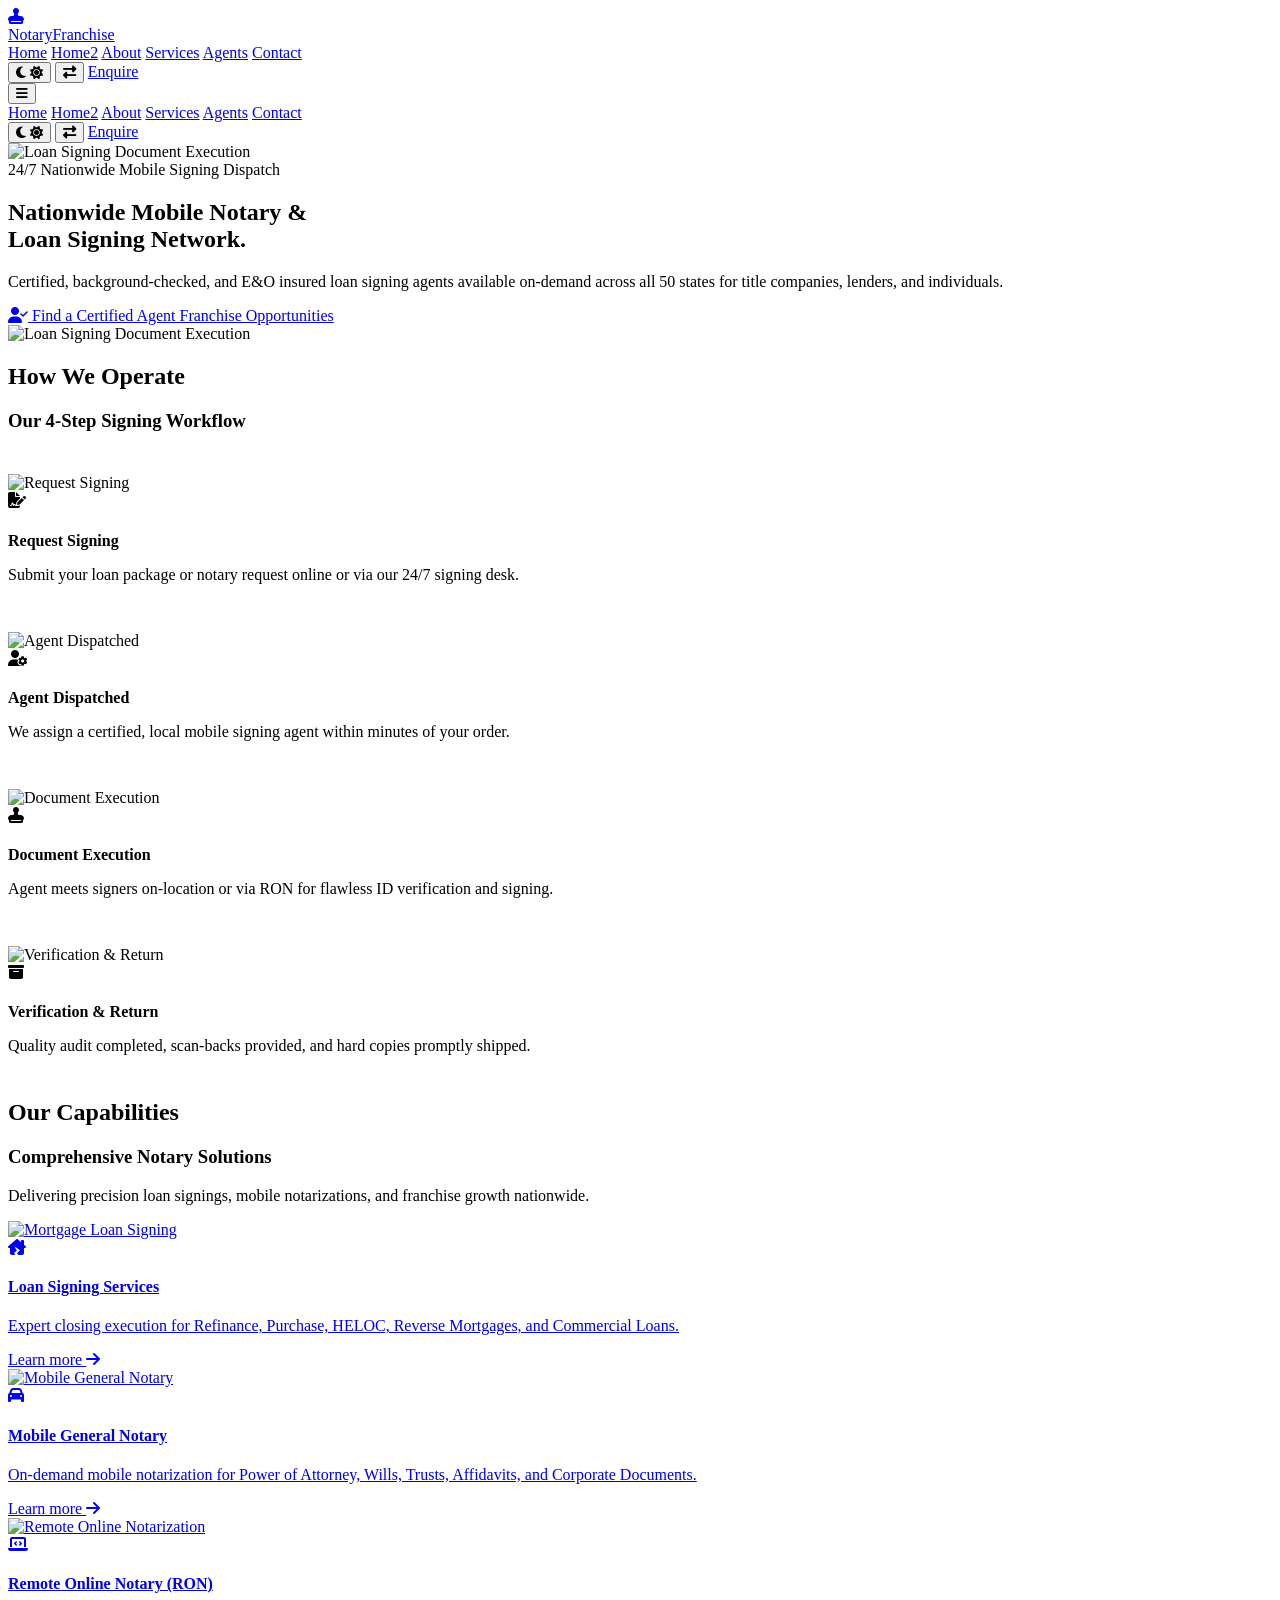
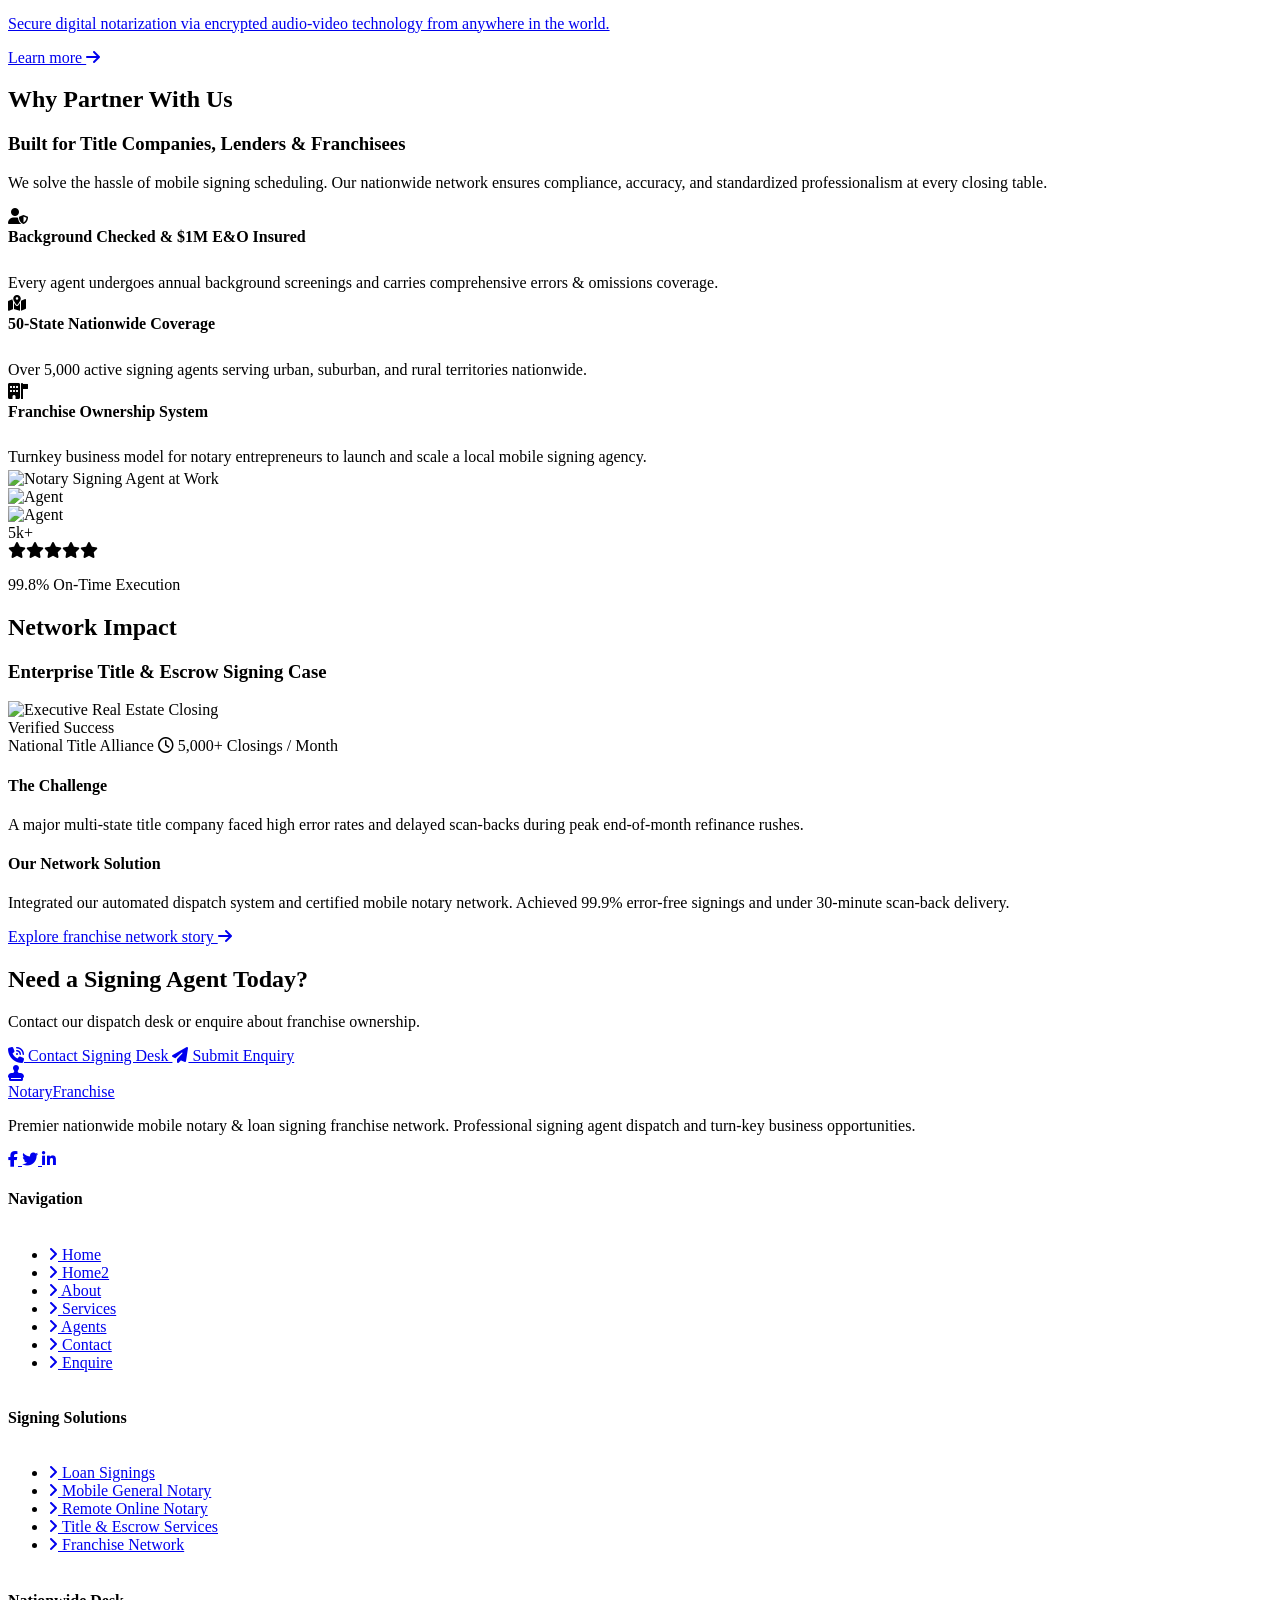
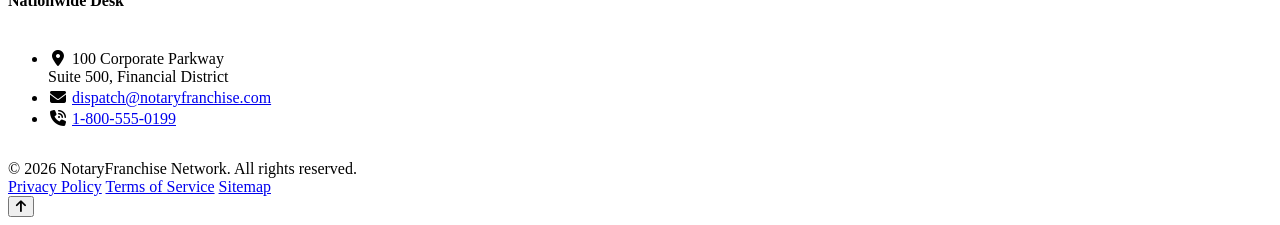
==== commit e28746c0: "U" ====
--- a/index.html
+++ b/index.html
@@ -137,24 +137,23 @@
                     class="block px-3 py-3 text-gray-600 dark:text-gray-300 font-medium rounded-lg hover:bg-gray-50 dark:hover:bg-gray-800">Agents</a>
                 <a href="pages/contact.html"
                     class="block px-3 py-3 text-gray-600 dark:text-gray-300 font-medium rounded-lg hover:bg-gray-50 dark:hover:bg-gray-800">Contact</a>
-                <!-- Enquire button inside mobile menu AFTER contact menu for 368px & 768px -->
-                <a href="pages/enquire.html"
-                    class="block px-3 py-3 text-white bg-primary-600 hover:bg-primary-700 font-medium rounded-lg transition-colors">Enquire</a>
-
-                <!-- Mobile Utility Row: Theme + RTL -->
+
+                <!-- Mobile Utility Row: Theme + RTL + Enquire Button -->
                 <div class="border-t border-gray-100 dark:border-gray-800 mt-2 pt-3">
                     <div class="flex items-center gap-3 px-3 pb-2">
                         <button id="themeToggleMobile"
-                            class="flex items-center justify-center gap-2 px-3 py-2.5 rounded-lg text-gray-600 dark:text-gray-300 font-medium hover:bg-gray-100 dark:hover:bg-gray-700 transition-colors flex-1"
+                            class="w-10 h-10 flex-shrink-0 flex items-center justify-center border border-gray-300 dark:border-gray-700 rounded-lg text-gray-600 dark:text-gray-300 hover:bg-gray-100 dark:hover:bg-gray-700 transition-colors"
                             aria-label="Toggle Theme">
                             <i class="fa-solid fa-moon dark:hidden"></i>
                             <i class="fa-solid fa-sun hidden dark:block text-yellow-400"></i>
                         </button>
                         <button id="rtlToggleMobile"
-                            class="flex items-center justify-center gap-2 px-3 py-2.5 rounded-lg text-gray-600 dark:text-gray-300 font-medium hover:bg-gray-100 dark:hover:bg-gray-700 transition-colors flex-1"
+                            class="w-10 h-10 flex-shrink-0 flex items-center justify-center border border-gray-300 dark:border-gray-700 rounded-lg text-gray-600 dark:text-gray-300 hover:bg-gray-100 dark:hover:bg-gray-700 transition-colors"
                             aria-label="Toggle RTL/LTR">
                             <i class="fa-solid fa-right-left"></i>
                         </button>
+                        <a href="pages/enquire.html"
+                            class="flex-1 py-2.5 px-4 text-center text-white bg-primary-600 hover:bg-primary-700 font-bold rounded-lg transition-colors shadow-sm">Enquire</a>
                     </div>
                 </div>
             </div>
@@ -165,7 +164,7 @@
         <!-- Section 1: Hero Section -->
         <section class="relative pt-32 pb-20 lg:pt-48 lg:pb-32 overflow-hidden flex items-center min-h-[90vh]">
             <div class="absolute inset-0 z-0">
-                <img src="https://images.unsplash.com/photo-1450133064473-71024230f91b?auto=format&fit=crop&q=80&w=2000"
+                <img src="https://encrypted-tbn0.gstatic.com/images?q=tbn:ANd9GcQ1pDNan7I_82BYWQ53CR2L23-Oxfto1CaqHHrHZ7-xt6RcyMlXtNymxoo&s=10"
                     alt="Loan Signing Document Execution" class="w-full h-full object-cover">
                 <div
                     class="absolute inset-0 bg-gradient-to-r from-secondary-900/95 via-secondary-900/85 to-secondary-900/40">
@@ -207,7 +206,7 @@
 
                     <!-- Separate Image Element for 368px / Mobile (kept after buttons) -->
                     <div class="mt-8 w-full block md:hidden rounded-2xl overflow-hidden shadow-2xl border border-primary-500/30">
-                        <img src="https://images.unsplash.com/photo-1450133064473-71024230f91b?auto=format&fit=crop&q=80&w=800" alt="Loan Signing Document Execution" class="w-full h-52 object-cover">
+                        <img src="https://encrypted-tbn0.gstatic.com/images?q=tbn:ANd9GcQ1pDNan7I_82BYWQ53CR2L23-Oxfto1CaqHHrHZ7-xt6RcyMlXtNymxoo&s=10" alt="Loan Signing Document Execution" class="w-full h-52 object-cover">
                     </div>
                 </div>
             </div>
@@ -224,55 +223,67 @@
 
                 <div class="grid grid-cols-1 md:grid-cols-2 lg:grid-cols-4 gap-8 relative">
                     <!-- Step 1 -->
-                    <div class="relative z-10 bg-white dark:bg-secondary-900 rounded-2xl p-6 shadow-xl border border-gray-100 dark:border-gray-800 text-center group hover:-translate-y-2 transition-transform duration-300"
+                    <div class="relative z-10 bg-white dark:bg-secondary-900 rounded-2xl p-5 shadow-xl border border-gray-100 dark:border-gray-800 text-center group hover:-translate-y-2 transition-transform duration-300 flex flex-col justify-between"
                         data-aos="fade-up" data-aos-delay="100">
-                        <div
-                            class="w-16 h-16 mx-auto bg-primary-50 dark:bg-primary-900/30 text-primary-600 rounded-2xl flex items-center justify-center text-2xl mb-4 group-hover:bg-primary-600 group-hover:text-white transition-colors">
-                            <i class="fa-solid fa-file-signature"></i>
-                        </div>
-                        <div class="text-4xl font-heading font-bold text-gray-400 dark:text-gray-500 mb-2">01</div>
-                        <h4 class="text-xl font-bold text-secondary-900 dark:text-white mb-2">Request Signing</h4>
-                        <p class="text-gray-600 dark:text-gray-400 text-sm">Submit your loan package or notary request
-                            online or via our 24/7 signing desk.</p>
+                        <div>
+                            <div class="h-40 w-full rounded-xl overflow-hidden mb-5 relative shadow-md">
+                                <img src="https://images.unsplash.com/photo-1454165804606-c3d57bc86b40?auto=format&fit=crop&q=80&w=600"
+                                    alt="Request Signing" class="w-full h-full object-cover group-hover:scale-105 transition-transform duration-500">
+                                <div class="absolute top-3 left-3 w-10 h-10 bg-primary-600/90 text-white rounded-xl backdrop-blur-md flex items-center justify-center text-lg shadow-md">
+                                    <i class="fa-solid fa-file-signature"></i>
+                                </div>
+                            </div>
+                            <h4 class="text-xl font-bold text-secondary-900 dark:text-white mb-2">Request Signing</h4>
+                            <p class="text-gray-600 dark:text-gray-400 text-sm">Submit your loan package or notary request online or via our 24/7 signing desk.</p>
+                        </div>
                     </div>
 
                     <!-- Step 2 -->
-                    <div class="relative z-10 bg-white dark:bg-secondary-900 rounded-2xl p-6 shadow-xl border border-gray-100 dark:border-gray-800 text-center group hover:-translate-y-2 transition-transform duration-300"
+                    <div class="relative z-10 bg-white dark:bg-secondary-900 rounded-2xl p-5 shadow-xl border border-gray-100 dark:border-gray-800 text-center group hover:-translate-y-2 transition-transform duration-300 flex flex-col justify-between"
                         data-aos="fade-up" data-aos-delay="200">
-                        <div
-                            class="w-16 h-16 mx-auto bg-primary-50 dark:bg-primary-900/30 text-primary-600 rounded-2xl flex items-center justify-center text-2xl mb-4 group-hover:bg-primary-600 group-hover:text-white transition-colors">
-                            <i class="fa-solid fa-user-gear"></i>
-                        </div>
-                        <div class="text-4xl font-heading font-bold text-gray-400 dark:text-gray-500 mb-2">02</div>
-                        <h4 class="text-xl font-bold text-secondary-900 dark:text-white mb-2">Agent Dispatched</h4>
-                        <p class="text-gray-600 dark:text-gray-400 text-sm">We assign a certified, local mobile signing
-                            agent within minutes of your order.</p>
+                        <div>
+                            <div class="h-40 w-full rounded-xl overflow-hidden mb-5 relative shadow-md">
+                                <img src="https://encrypted-tbn0.gstatic.com/images?q=tbn:ANd9GcRJxEjJV-SBPNa-Zb-aAQl-hE4zR9WE7XZkLd89cFXj8BaKVWtDsT4fSebB&s=10"
+                                    alt="Agent Dispatched" class="w-full h-full object-cover group-hover:scale-105 transition-transform duration-500">
+                                <div class="absolute top-3 left-3 w-10 h-10 bg-primary-600/90 text-white rounded-xl backdrop-blur-md flex items-center justify-center text-lg shadow-md">
+                                    <i class="fa-solid fa-user-gear"></i>
+                                </div>
+                            </div>
+                            <h4 class="text-xl font-bold text-secondary-900 dark:text-white mb-2">Agent Dispatched</h4>
+                            <p class="text-gray-600 dark:text-gray-400 text-sm">We assign a certified, local mobile signing agent within minutes of your order.</p>
+                        </div>
                     </div>
 
                     <!-- Step 3 -->
-                    <div class="relative z-10 bg-white dark:bg-secondary-900 rounded-2xl p-6 shadow-xl border border-gray-100 dark:border-gray-800 text-center group hover:-translate-y-2 transition-transform duration-300"
+                    <div class="relative z-10 bg-white dark:bg-secondary-900 rounded-2xl p-5 shadow-xl border border-gray-100 dark:border-gray-800 text-center group hover:-translate-y-2 transition-transform duration-300 flex flex-col justify-between"
                         data-aos="fade-up" data-aos-delay="300">
-                        <div
-                            class="w-16 h-16 mx-auto bg-primary-50 dark:bg-primary-900/30 text-primary-600 rounded-2xl flex items-center justify-center text-2xl mb-4 group-hover:bg-primary-600 group-hover:text-white transition-colors">
-                            <i class="fa-solid fa-stamp"></i>
-                        </div>
-                        <div class="text-4xl font-heading font-bold text-gray-400 dark:text-gray-500 mb-2">03</div>
-                        <h4 class="text-xl font-bold text-secondary-900 dark:text-white mb-2">Document Execution</h4>
-                        <p class="text-gray-600 dark:text-gray-400 text-sm">Agent meets signers on-location or via RON
-                            for flawless ID verification and signing.</p>
+                        <div>
+                            <div class="h-40 w-full rounded-xl overflow-hidden mb-5 relative shadow-md">
+                                <img src="https://i0.wp.com/www.sunshinesigning.com/wp-content/uploads/2024/01/pen-signing-service.jpg?fit=640%2C427&ssl=1"
+                                    alt="Document Execution" class="w-full h-full object-cover group-hover:scale-105 transition-transform duration-500">
+                                <div class="absolute top-3 left-3 w-10 h-10 bg-primary-600/90 text-white rounded-xl backdrop-blur-md flex items-center justify-center text-lg shadow-md">
+                                    <i class="fa-solid fa-stamp"></i>
+                                </div>
+                            </div>
+                            <h4 class="text-xl font-bold text-secondary-900 dark:text-white mb-2">Document Execution</h4>
+                            <p class="text-gray-600 dark:text-gray-400 text-sm">Agent meets signers on-location or via RON for flawless ID verification and signing.</p>
+                        </div>
                     </div>
 
                     <!-- Step 4 -->
-                    <div class="relative z-10 bg-white dark:bg-secondary-900 rounded-2xl p-6 shadow-xl border border-gray-100 dark:border-gray-800 text-center group hover:-translate-y-2 transition-transform duration-300"
+                    <div class="relative z-10 bg-white dark:bg-secondary-900 rounded-2xl p-5 shadow-xl border border-gray-100 dark:border-gray-800 text-center group hover:-translate-y-2 transition-transform duration-300 flex flex-col justify-between"
                         data-aos="fade-up" data-aos-delay="400">
-                        <div
-                            class="w-16 h-16 mx-auto bg-primary-50 dark:bg-primary-900/30 text-primary-600 rounded-2xl flex items-center justify-center text-2xl mb-4 group-hover:bg-primary-600 group-hover:text-white transition-colors">
-                            <i class="fa-solid fa-box-archive"></i>
-                        </div>
-                        <div class="text-4xl font-heading font-bold text-gray-400 dark:text-gray-500 mb-2">04</div>
-                        <h4 class="text-xl font-bold text-secondary-900 dark:text-white mb-2">Verification & Return</h4>
-                        <p class="text-gray-600 dark:text-gray-400 text-sm">Quality audit completed, scan-backs
-                            provided, and hard copies promptly shipped.</p>
+                        <div>
+                            <div class="h-40 w-full rounded-xl overflow-hidden mb-5 relative shadow-md">
+                                <img src="https://encrypted-tbn0.gstatic.com/images?q=tbn:ANd9GcT9zvOQNKW2EtfOqjodYKcYwGN7YIaJWSmiVAZ-m2hIo74NKMmLpDXvgxs&s=10"
+                                    alt="Verification & Return" class="w-full h-full object-cover group-hover:scale-105 transition-transform duration-500">
+                                <div class="absolute top-3 left-3 w-10 h-10 bg-primary-600/90 text-white rounded-xl backdrop-blur-md flex items-center justify-center text-lg shadow-md">
+                                    <i class="fa-solid fa-box-archive"></i>
+                                </div>
+                            </div>
+                            <h4 class="text-xl font-bold text-secondary-900 dark:text-white mb-2">Verification & Return</h4>
+                            <p class="text-gray-600 dark:text-gray-400 text-sm">Quality audit completed, scan-backs provided, and hard copies promptly shipped.</p>
+                        </div>
                     </div>
                 </div>
             </div>
@@ -352,7 +363,7 @@
                         class="group block bg-gray-50 dark:bg-secondary-800 rounded-2xl overflow-hidden shadow-sm hover:shadow-xl transition-all duration-300 border border-gray-100 dark:border-gray-800"
                         data-aos="fade-up" data-aos-delay="300">
                         <div class="h-48 overflow-hidden relative">
-                            <img src="https://images.unsplash.com/photo-1454165804606-c3d57bc86b40?auto=format&fit=crop&q=80&w=1000"
+                            <img src="https://encrypted-tbn0.gstatic.com/images?q=tbn:ANd9GcTAp1QuPCE5XXmjhPMHL3GjIzcMxAmshDzdNmFnl1adS4NsaoF9ipOG6p4&s=10"
                                 alt="Remote Online Notarization"
                                 class="w-full h-full object-cover group-hover:scale-110 transition-transform duration-700">
                             <div
@@ -433,12 +444,12 @@
 
                     <div class="lg:w-1/2 w-full" data-aos="fade-left">
                         <div class="relative rounded-3xl overflow-hidden shadow-2xl">
-                            <img src="https://images.unsplash.com/photo-1521791136064-7986c2920216?auto=format&fit=crop&q=80&w=1000"
+                            <img src="https://signaturemobileservices.com/wp-content/themes/yootheme/cache/MobileNotary_NotaryNetwork-e45baa78.jpeg"
                                 alt="Notary Signing Agent at Work" class="w-full h-[600px] object-cover">
 
                             <!-- Trust Badge -->
                             <div
-                                class="absolute bottom-8 left-8 bg-white/90 dark:bg-secondary-900/90 backdrop-blur-md p-6 rounded-2xl shadow-xl max-w-xs border border-white/20 dark:border-gray-700">
+                                class="absolute bottom-8 left-8 bg-white/90 dark:bg-secondary-900/90 backdrop-blur-md p-1 rounded-2xl shadow-xl max-w-xs border border-white/20 dark:border-gray-700">
                                 <div class="flex items-center gap-4 mb-3">
                                     <div class="flex -space-x-2">
                                         <div
@@ -461,7 +472,6 @@
                                 </div>
                                 <p class="text-sm font-bold text-secondary-900 dark:text-white">99.8% On-Time Execution
                                 </p>
-                                <p class="text-xs text-gray-500">250,000+ Signings Completed</p>
                             </div>
                         </div>
                     </div>
@@ -482,7 +492,7 @@
                     class="bg-white dark:bg-secondary-800 rounded-3xl overflow-hidden border border-gray-200 dark:border-gray-700 shadow-2xl flex flex-col md:flex-row">
                     <!-- Image Grid Side (Increased height in 1440px: xl:h-[460px] 2xl:h-[480px]) -->
                     <div class="md:w-1/2 relative h-64 md:h-auto xl:h-[460px] 2xl:h-[480px] overflow-hidden" data-aos="fade-right">
-                        <img src="https://images.unsplash.com/photo-1573496359142-b8d87734a5a2?auto=format&fit=crop&q=80&w=1000"
+                        <img src="https://myrapidnotary.com/wp-content/uploads/2025/05/Estate-Planning.webp"
                             alt="Executive Real Estate Closing" class="w-full h-full object-cover">
                         <div
                             class="absolute top-4 left-4 bg-primary-600 text-white px-3 py-1 rounded text-xs font-bold uppercase tracking-wider shadow">
@@ -562,17 +572,17 @@
                     </p>
                     <div class="flex items-center gap-4">
                         <a href="#"
-                            class="w-10 h-10 rounded-full bg-gray-200 dark:bg-secondary-800 flex items-center justify-center text-gray-600 dark:text-gray-400 hover:bg-primary-600 hover:text-white transition-colors"
+                            class="w-10 h-10 rounded-full bg-gray-200 dark:bg-secondary-800 flex items-center justify-center text-gray-600 dark:text-gray-300 hover:bg-primary-600 dark:hover:bg-primary-600 hover:text-white dark:hover:text-white transition-colors social-icon"
                             aria-label="Facebook">
                             <i class="fa-brands fa-facebook-f"></i>
                         </a>
                         <a href="#"
-                            class="w-10 h-10 rounded-full bg-gray-200 dark:bg-secondary-800 flex items-center justify-center text-gray-600 dark:text-gray-400 hover:bg-primary-600 hover:text-white transition-colors"
+                            class="w-10 h-10 rounded-full bg-gray-200 dark:bg-secondary-800 flex items-center justify-center text-gray-600 dark:text-gray-300 hover:bg-primary-600 dark:hover:bg-primary-600 hover:text-white dark:hover:text-white transition-colors social-icon"
                             aria-label="Twitter">
                             <i class="fa-brands fa-twitter"></i>
                         </a>
                         <a href="#"
-                            class="w-10 h-10 rounded-full bg-gray-200 dark:bg-secondary-800 flex items-center justify-center text-gray-600 dark:text-gray-400 hover:bg-primary-600 hover:text-white transition-colors"
+                            class="w-10 h-10 rounded-full bg-gray-200 dark:bg-secondary-800 flex items-center justify-center text-gray-600 dark:text-gray-300 hover:bg-primary-600 dark:hover:bg-primary-600 hover:text-white dark:hover:text-white transition-colors social-icon"
                             aria-label="LinkedIn">
                             <i class="fa-brands fa-linkedin-in"></i>
                         </a>
@@ -669,10 +679,7 @@
                         class="text-gray-500 hover:text-secondary-900 dark:hover:text-white transition-colors">Sitemap</a>
                 </div>
                 <a href="#" onclick="window.scrollTo({top: 0, behavior: 'smooth'}); return false;"
-                    class="text-gray-500 hover:text-secondary-900 dark:hover:text-white transition-colors text-sm flex items-center gap-2"
-                    aria-label="Back to Top">
-                    <i class="fa-solid fa-arrow-up"></i>
-                </a>
+                    </a>
             </div>
         </div>
     </footer>
--- a/assets/css/dark-mode.css
+++ b/assets/css/dark-mode.css
@@ -16,3 +16,15 @@
     -webkit-box-shadow: 0 0 0 30px #0f172a inset !important;
     -webkit-text-fill-color: white !important;
 }
+
+/* Footer hover fixes for dark mode */
+.dark footer a:hover {
+    color: #60a5fa !important;
+}
+
+.dark footer .social-icon:hover,
+.dark footer a.social-link:hover {
+    background-color: #2563eb !important;
+    color: #ffffff !important;
+}
+
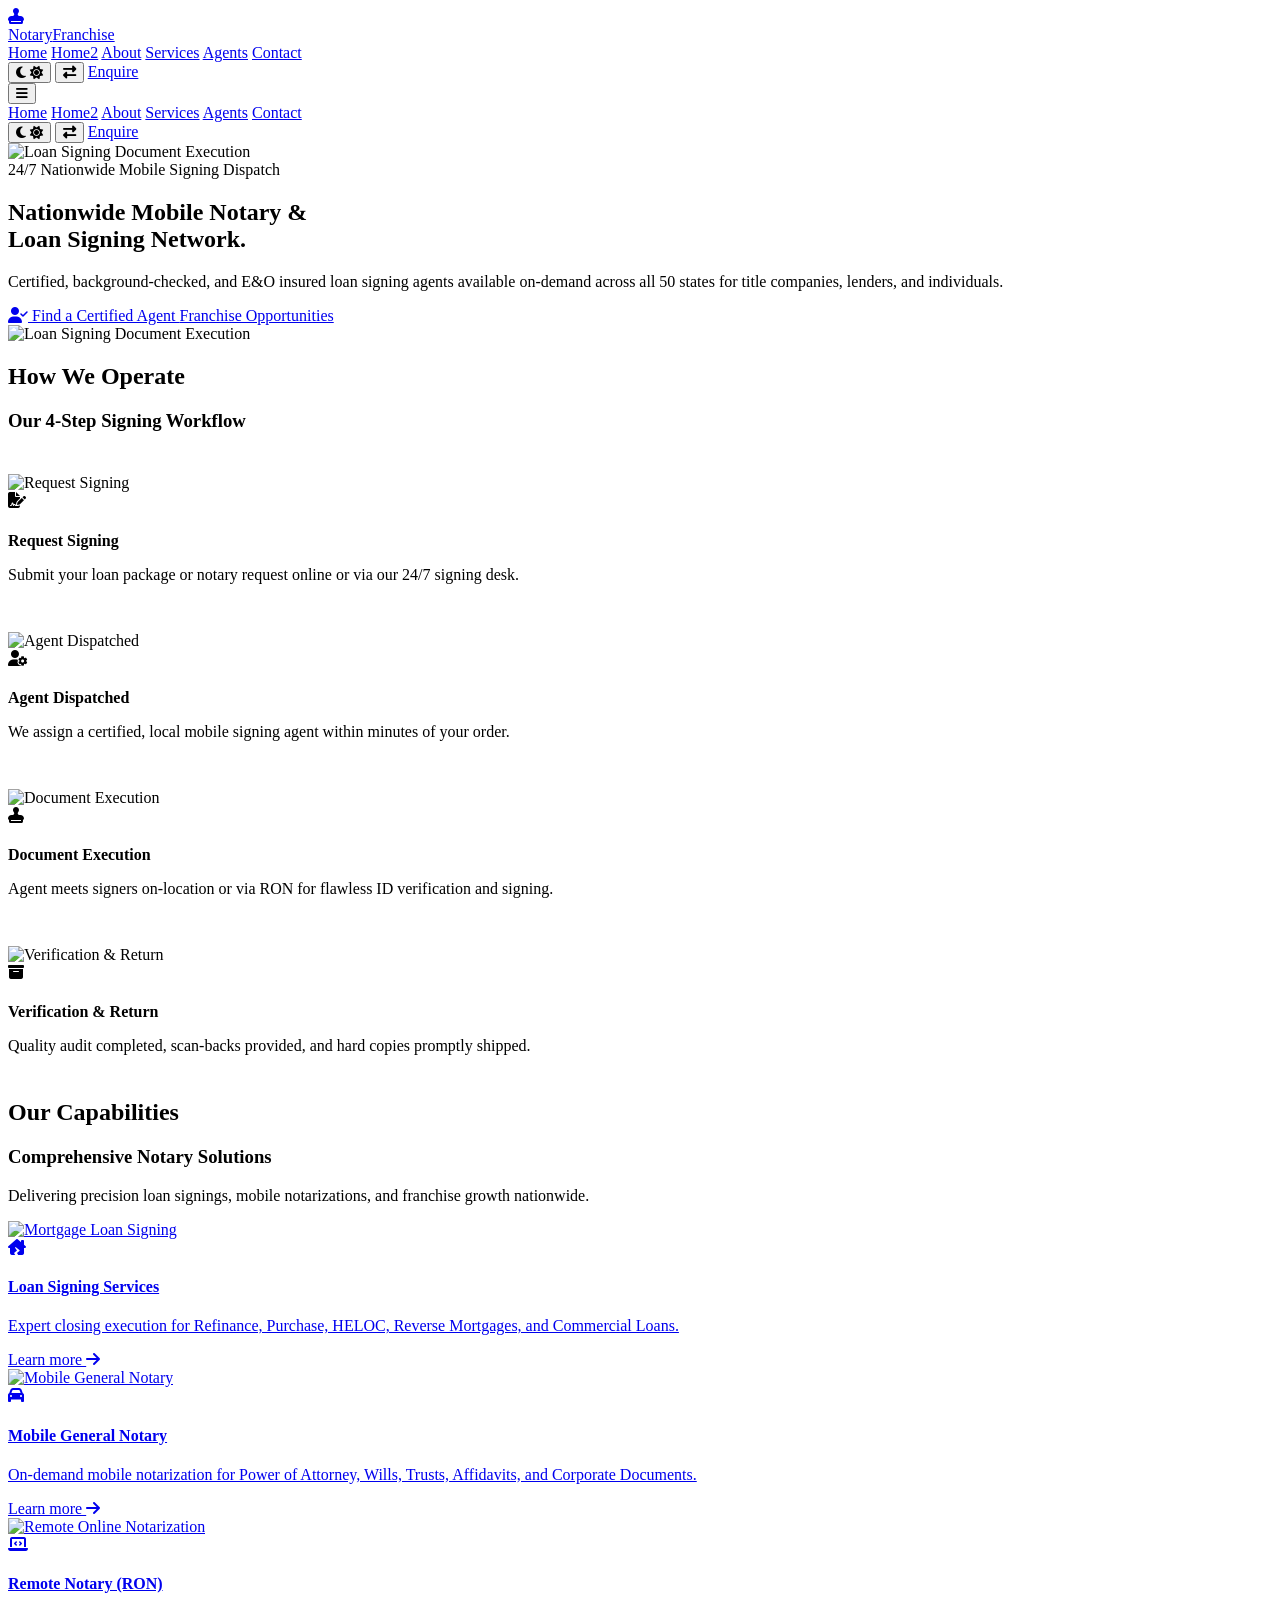
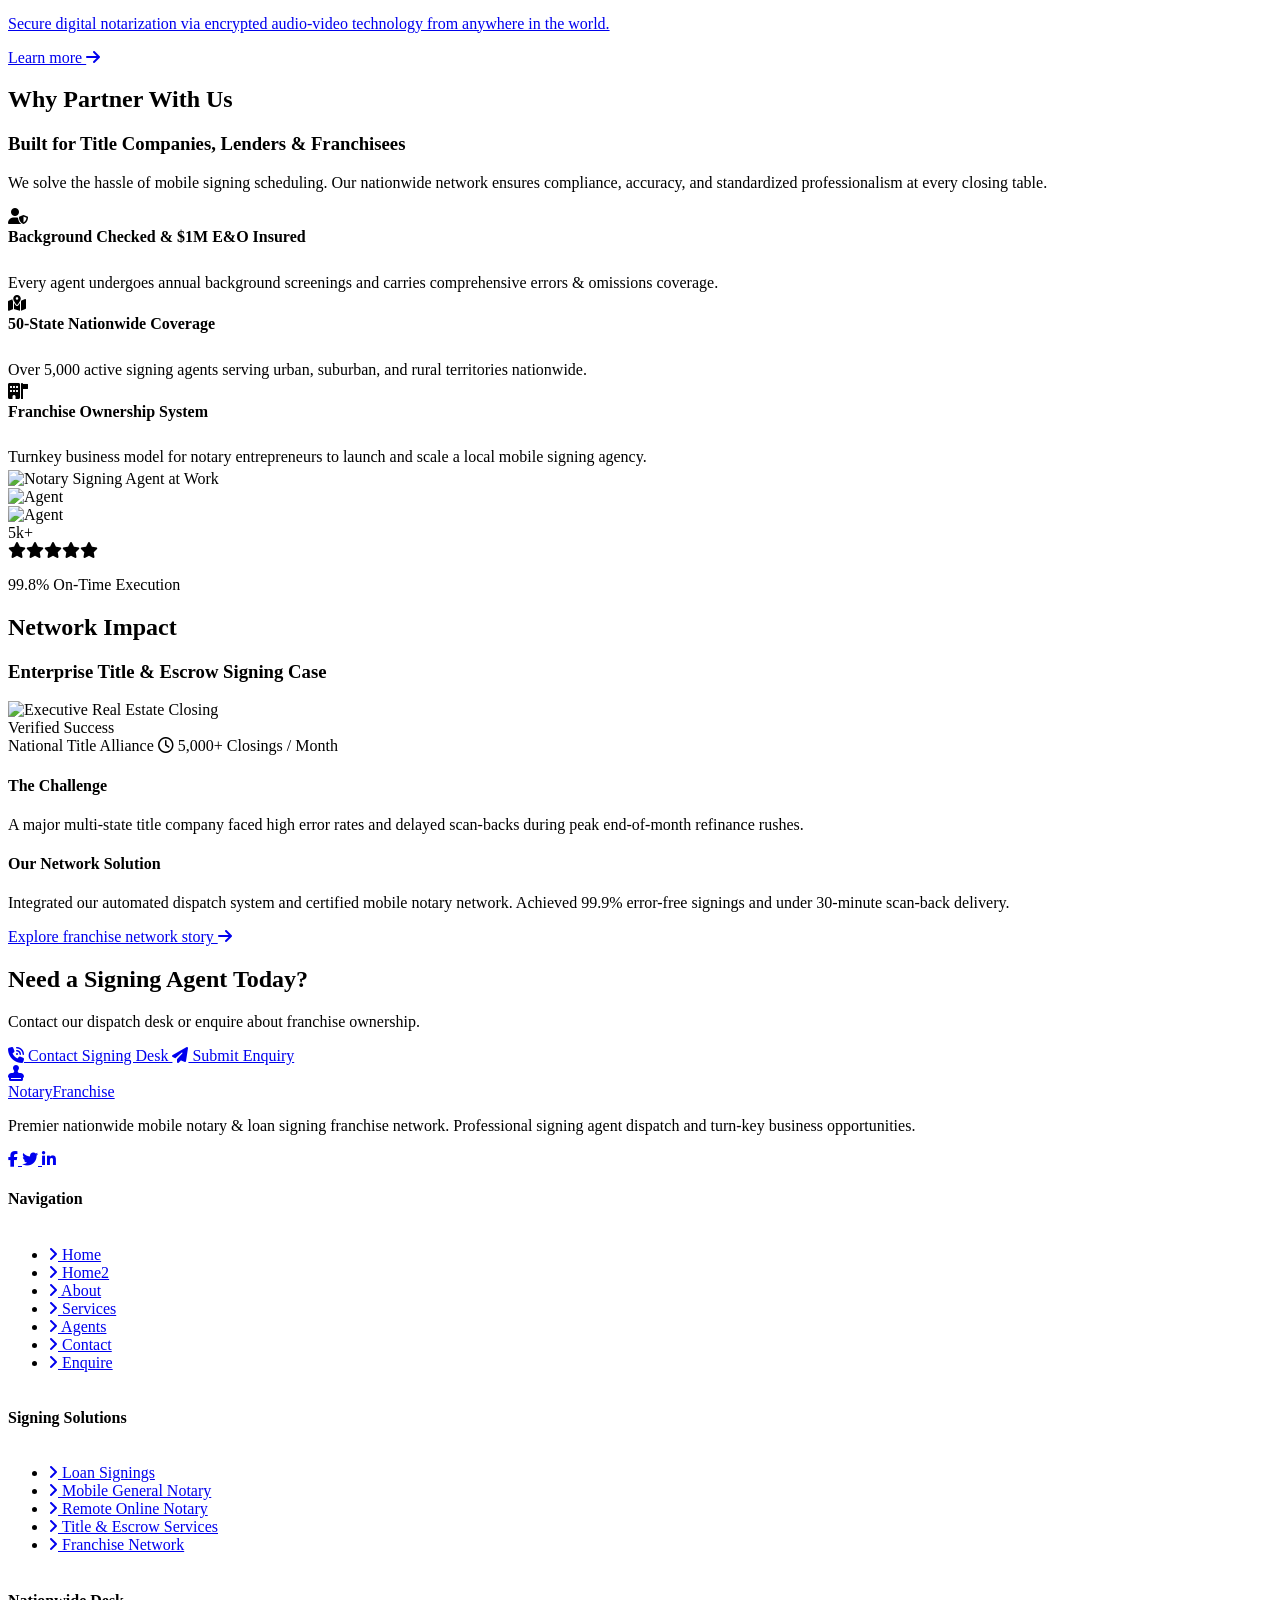
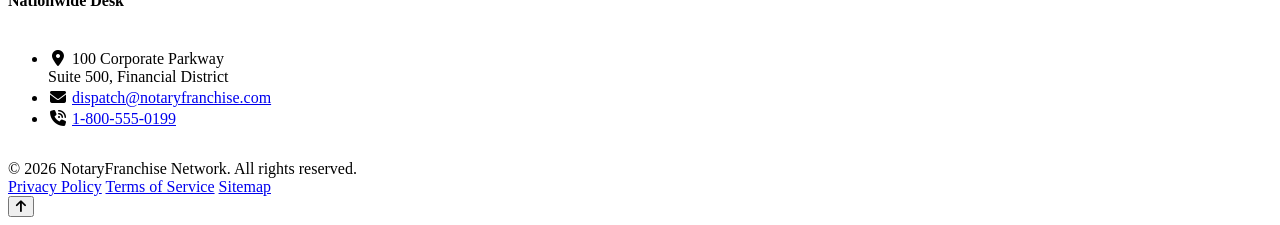
==== commit a4ca9a3f: "U" ====
--- a/index.html
+++ b/index.html
@@ -377,7 +377,7 @@
                         <div class="p-6">
                             <h4
                                 class="text-xl font-bold font-heading text-secondary-900 dark:text-white mb-2 group-hover:text-primary-600 transition-colors">
-                                Remote Online Notary (RON)</h4>
+                                Remote Notary (RON)</h4>
                             <p class="text-gray-600 dark:text-gray-400 text-sm mb-4 line-clamp-2">Secure digital
                                 notarization via encrypted audio-video technology from anywhere in the world.</p>
                             <span
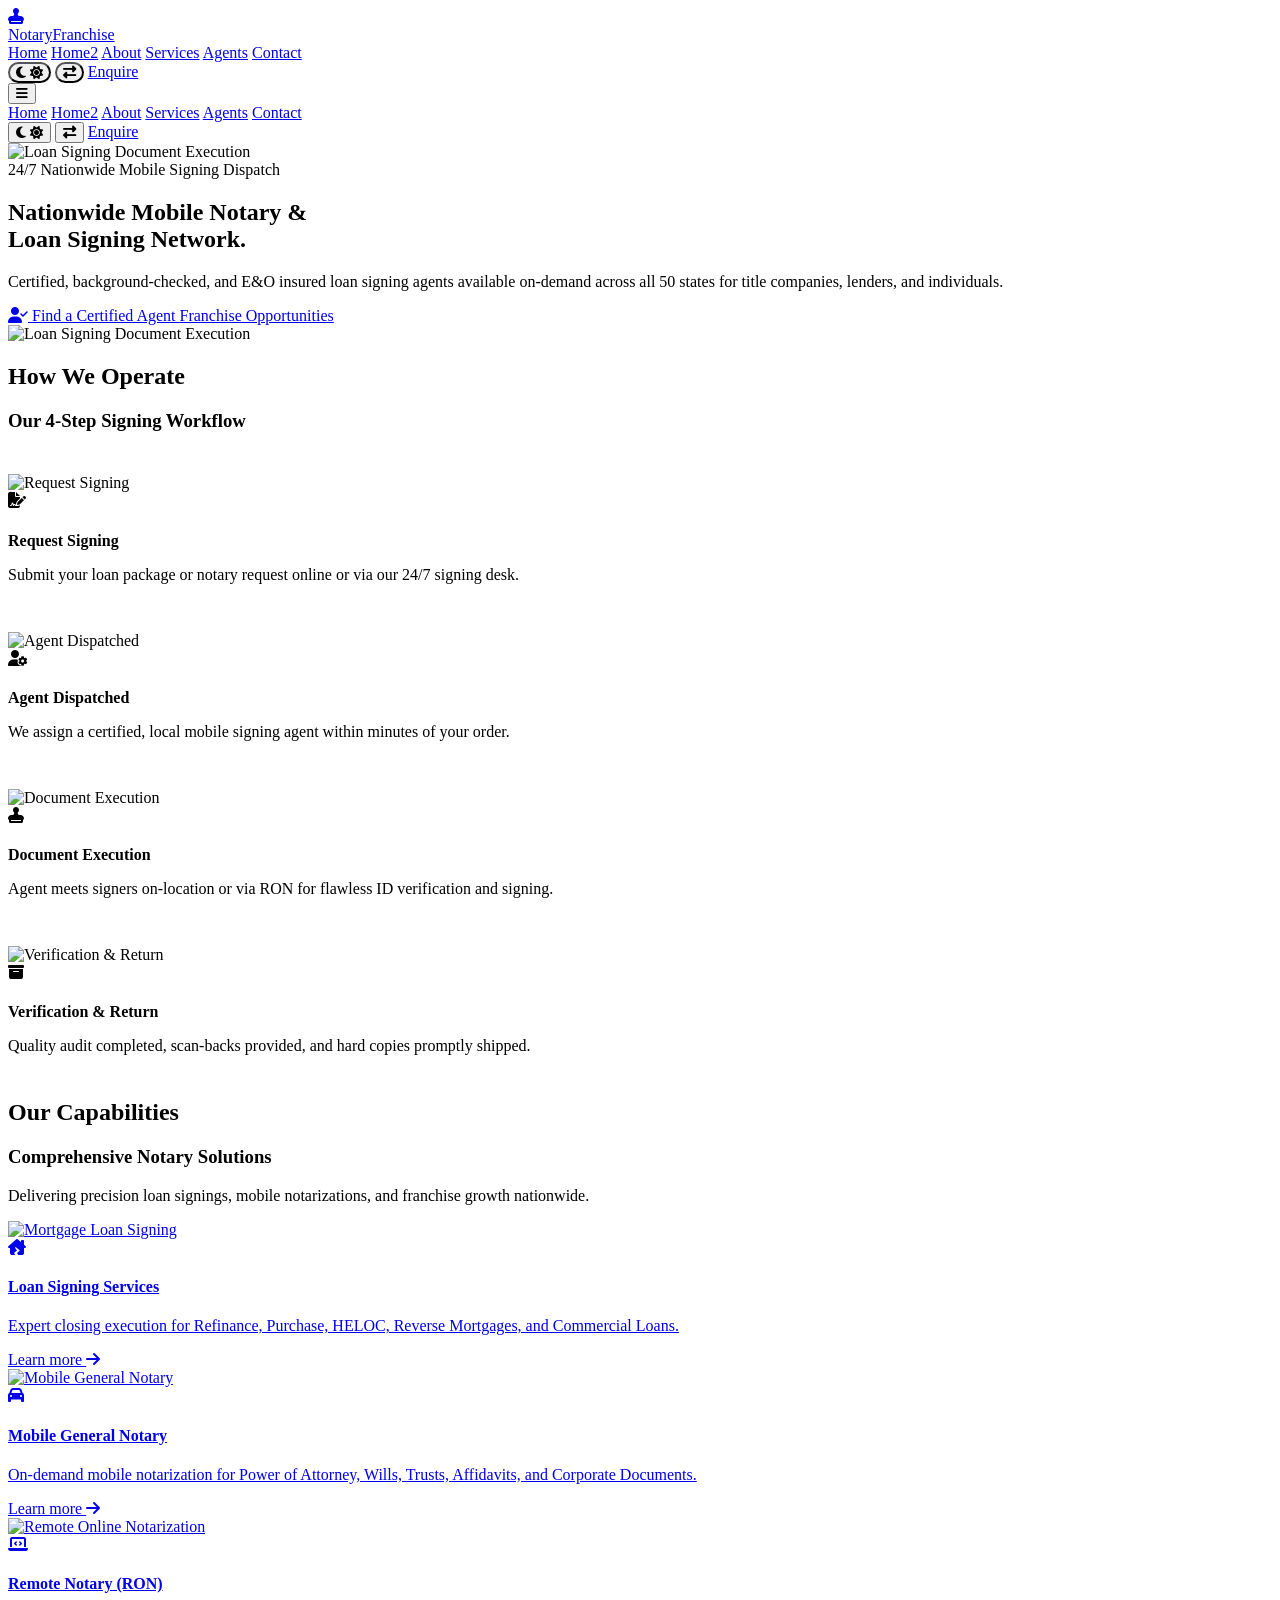
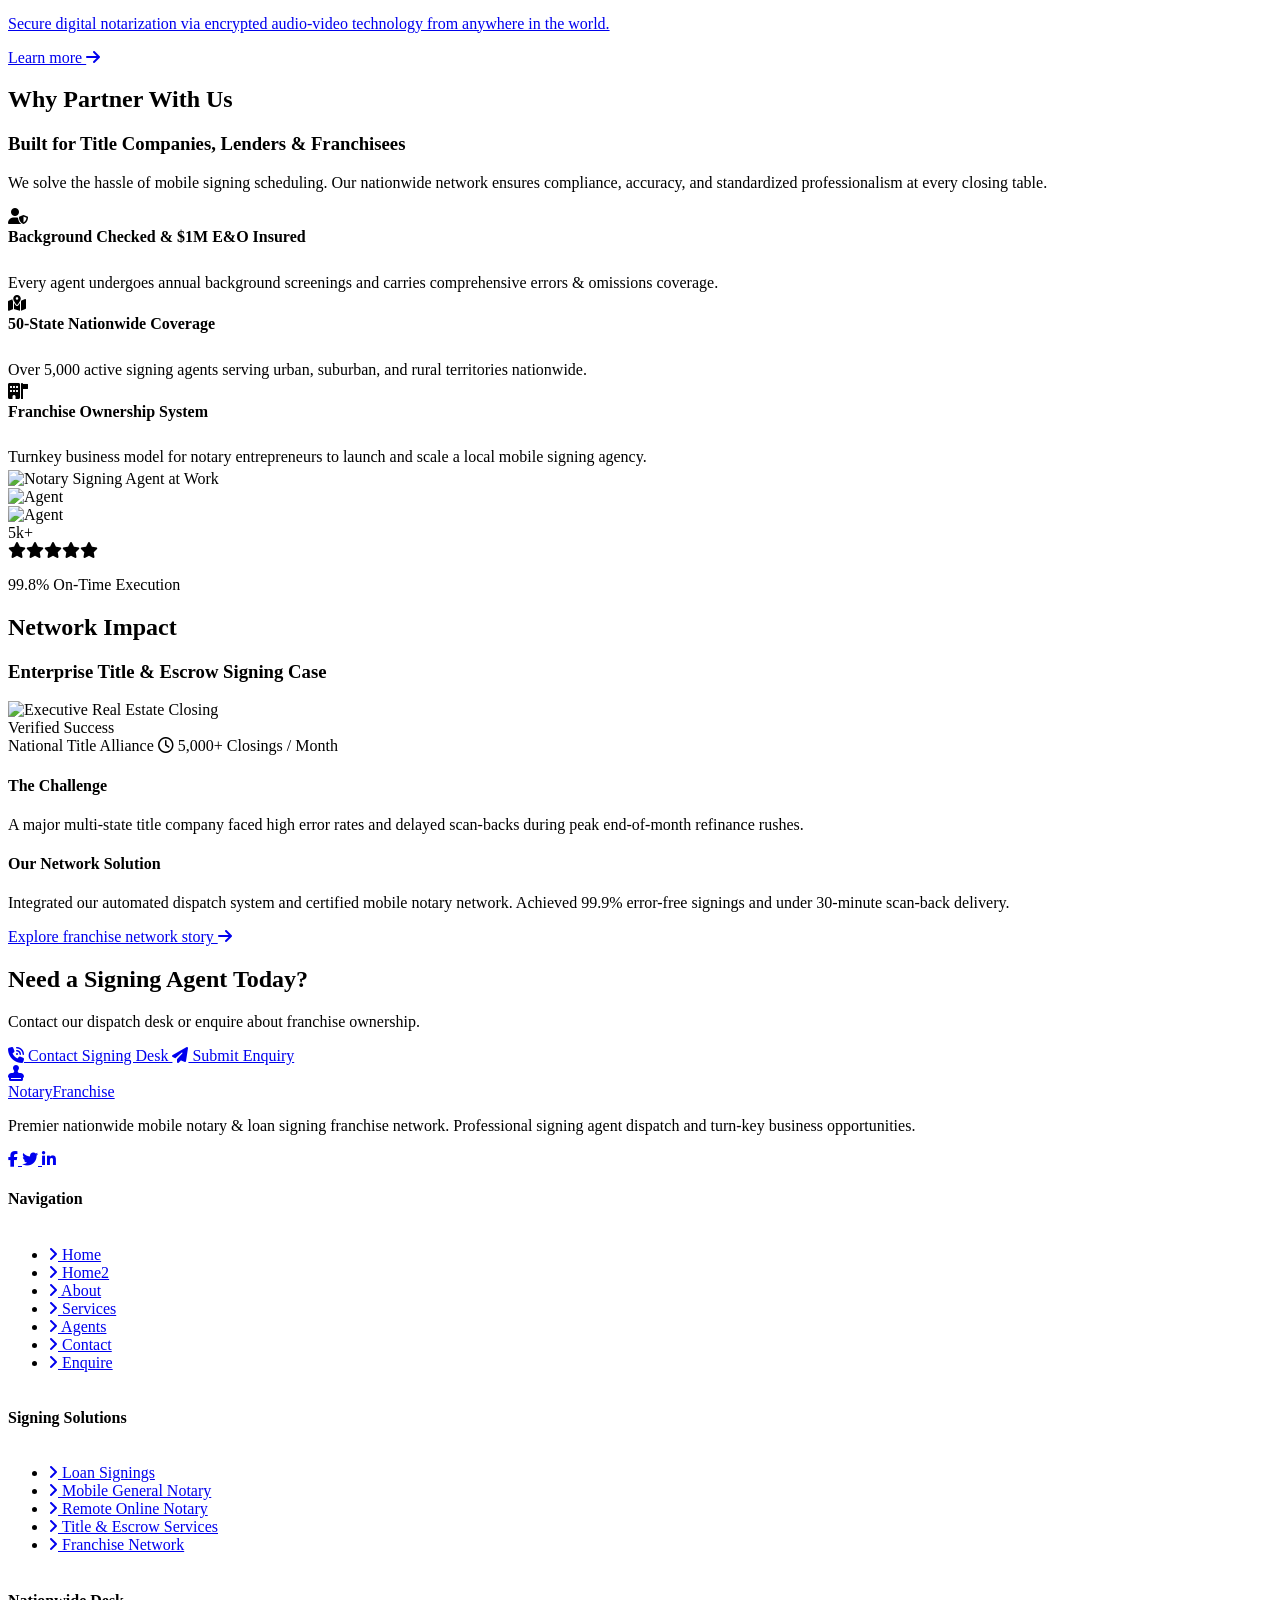
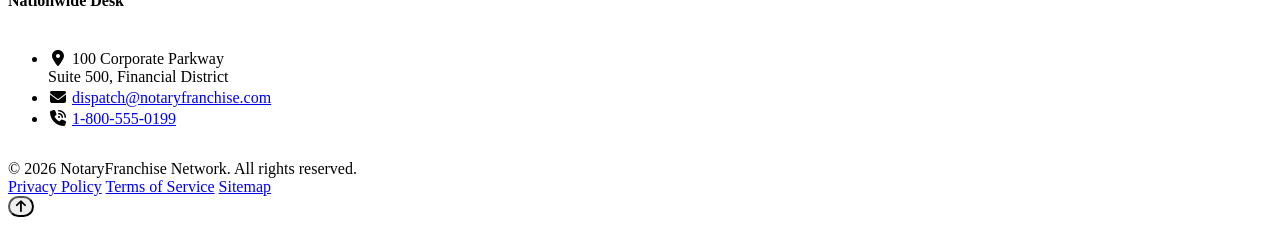
==== commit 05dac7fd: "U" ====
--- a/index.html
+++ b/index.html
@@ -153,7 +153,7 @@
                             <i class="fa-solid fa-right-left"></i>
                         </button>
                         <a href="pages/enquire.html"
-                            class="flex-1 py-2.5 px-4 text-center text-white bg-primary-600 hover:bg-primary-700 font-bold rounded-lg transition-colors shadow-sm">Enquire</a>
+                            class="flex-1 py-2.5 px-4 text-center text-white bg-primary-600 hover:bg-primary-700 font-bold rounded-full transition-colors shadow-sm">Enquire</a>
                     </div>
                 </div>
             </div>
@@ -195,18 +195,18 @@
 
                     <div class="flex flex-col sm:flex-row gap-4 justify-center w-full">
                         <a href="pages/agents.html"
-                            class="w-full sm:w-64 h-14 bg-primary-600 hover:bg-primary-700 text-white rounded-xl font-bold text-base transition-all shadow-lg shadow-primary-600/30 flex items-center justify-center gap-3">
+                            class="w-full sm:w-64 h-14 bg-primary-600 hover:bg-primary-700 text-white rounded-full font-bold text-base transition-all shadow-lg shadow-primary-600/30 flex items-center justify-center gap-3">
                             <i class="fa-solid fa-user-check"></i> Find a Certified Agent
                         </a>
                         <a href="pages/enquire.html"
-                            class="w-full sm:w-64 h-14 bg-white/10 hover:bg-white/20 text-white backdrop-blur-md border border-white/20 rounded-xl font-semibold text-base transition-all flex items-center justify-center">
+                            class="w-full sm:w-64 h-14 bg-white/10 hover:bg-white/20 text-white backdrop-blur-md border border-white/20 rounded-full font-semibold text-base transition-all flex items-center justify-center">
                             Franchise Opportunities
                         </a>
                     </div>
 
-                    <!-- Separate Image Element for 368px / Mobile (kept after buttons) -->
-                    <div class="mt-8 w-full block md:hidden rounded-2xl overflow-hidden shadow-2xl border border-primary-500/30">
-                        <img src="https://encrypted-tbn0.gstatic.com/images?q=tbn:ANd9GcQ1pDNan7I_82BYWQ53CR2L23-Oxfto1CaqHHrHZ7-xt6RcyMlXtNymxoo&s=10" alt="Loan Signing Document Execution" class="w-full h-52 object-cover">
+                    <!-- Separate Image Element for 368px & 768px (kept after buttons) -->
+                    <div class="mt-8 w-full block lg:hidden rounded-2xl overflow-hidden shadow-2xl border border-primary-500/30">
+                        <img src="https://encrypted-tbn0.gstatic.com/images?q=tbn:ANd9GcQ1pDNan7I_82BYWQ53CR2L23-Oxfto1CaqHHrHZ7-xt6RcyMlXtNymxoo&s=10" alt="Loan Signing Document Execution" class="w-full h-56 sm:h-72 object-cover">
                     </div>
                 </div>
             </div>
@@ -538,11 +538,11 @@
                 </div>
                 <div class="w-full flex flex-col sm:flex-row justify-center items-center gap-4 mt-2">
                     <a href="pages/contact.html"
-                        class="w-full sm:w-64 h-14 bg-primary-600 hover:bg-primary-700 text-white rounded-xl font-bold text-base transition-all shadow-lg flex items-center justify-center gap-2">
+                        class="w-full sm:w-64 h-14 bg-primary-600 hover:bg-primary-700 text-white rounded-full font-bold text-base transition-all shadow-lg flex items-center justify-center gap-2">
                         <i class="fa-solid fa-phone-volume"></i> Contact Signing Desk
                     </a>
                     <a href="pages/enquire.html"
-                        class="w-full sm:w-64 h-14 bg-white dark:bg-secondary-900 text-secondary-900 dark:text-white hover:bg-gray-100 dark:hover:bg-secondary-700 rounded-xl font-bold text-base transition-all border border-gray-300 dark:border-gray-700 flex items-center justify-center gap-2">
+                        class="w-full sm:w-64 h-14 bg-white dark:bg-secondary-900 text-secondary-900 dark:text-white hover:bg-gray-100 dark:hover:bg-secondary-700 rounded-full font-bold text-base transition-all border border-gray-300 dark:border-gray-700 flex items-center justify-center gap-2">
                         <i class="fa-solid fa-paper-plane"></i> Submit Enquiry
                     </a>
                 </div>
--- a/assets/css/style.css
+++ b/assets/css/style.css
@@ -86,6 +86,23 @@
 .grid > * {
     display: flex;
     flex-direction: column;
+}
+/* Ensure search button inside grid aligns to bottom with input and dropdowns */
+.grid > .agent-search-btn-wrapper {
+    display: flex;
+    flex-direction: column;
+    justify-content: flex-end;
+}
+.agent-search-btn {
+    height: 50px;
+    border-radius: 9999px !important;
+}
+
+/* Ensure consistent curved radius for all action buttons */
+button.rounded-full,
+a.rounded-full,
+.rounded-full {
+    border-radius: 9999px;
 }
 /* Ensure cards with icon + title + desc stack consistently */
 .grid [data-aos] h4,
@@ -180,6 +197,41 @@
     }
 }
 
+/* ---- How the Agent Network Works Grid: 3*2 at 1024px+ with centered row 2 and equal dimensions ---- */
+@media (min-width: 1024px) {
+    .network-process-grid {
+        display: grid !important;
+        grid-template-columns: repeat(6, 1fr) !important;
+        gap: 1.5rem !important;
+    }
+    .network-process-grid > .network-step-card {
+        grid-column: span 2 !important;
+        width: 100% !important;
+        max-width: 100% !important;
+        margin: 0 !important;
+        display: flex !important;
+        flex-direction: column !important;
+        justify-content: space-between !important;
+    }
+    /* Row 1: Cards 1, 2, 3 take 2 columns each (cols 1-2, 3-4, 5-6) */
+    .network-process-grid > .network-step-card:nth-child(1) {
+        grid-column: 1 / span 2 !important;
+    }
+    .network-process-grid > .network-step-card:nth-child(2) {
+        grid-column: 3 / span 2 !important;
+    }
+    .network-process-grid > .network-step-card:nth-child(3) {
+        grid-column: 5 / span 2 !important;
+    }
+    /* Row 2: Cards 4 and 5 centered with equal width to Card 1 (cols 2-3 and 4-5) */
+    .network-process-grid > .network-step-card:nth-child(4) {
+        grid-column: 2 / span 2 !important;
+    }
+    .network-process-grid > .network-step-card:nth-child(5) {
+        grid-column: 4 / span 2 !important;
+    }
+}
+
 html, body {
     overflow-x: hidden;
 }
